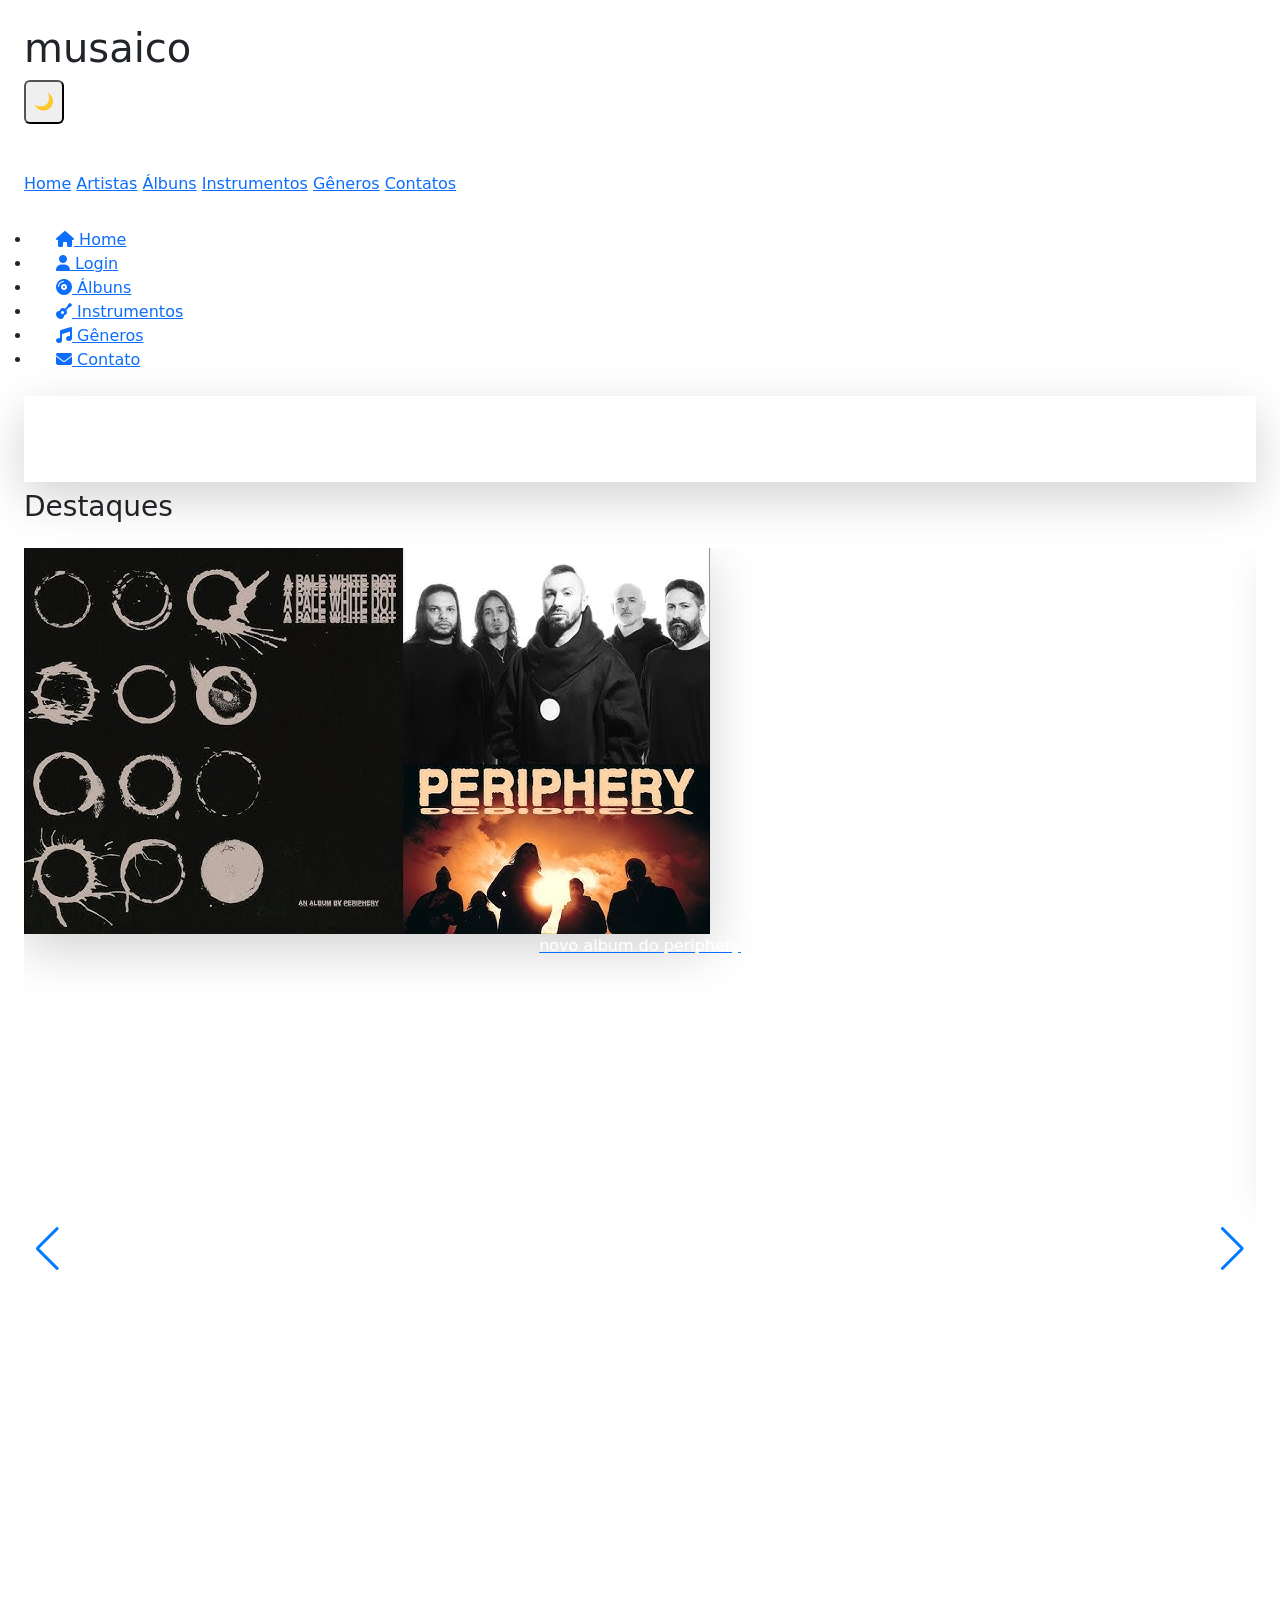
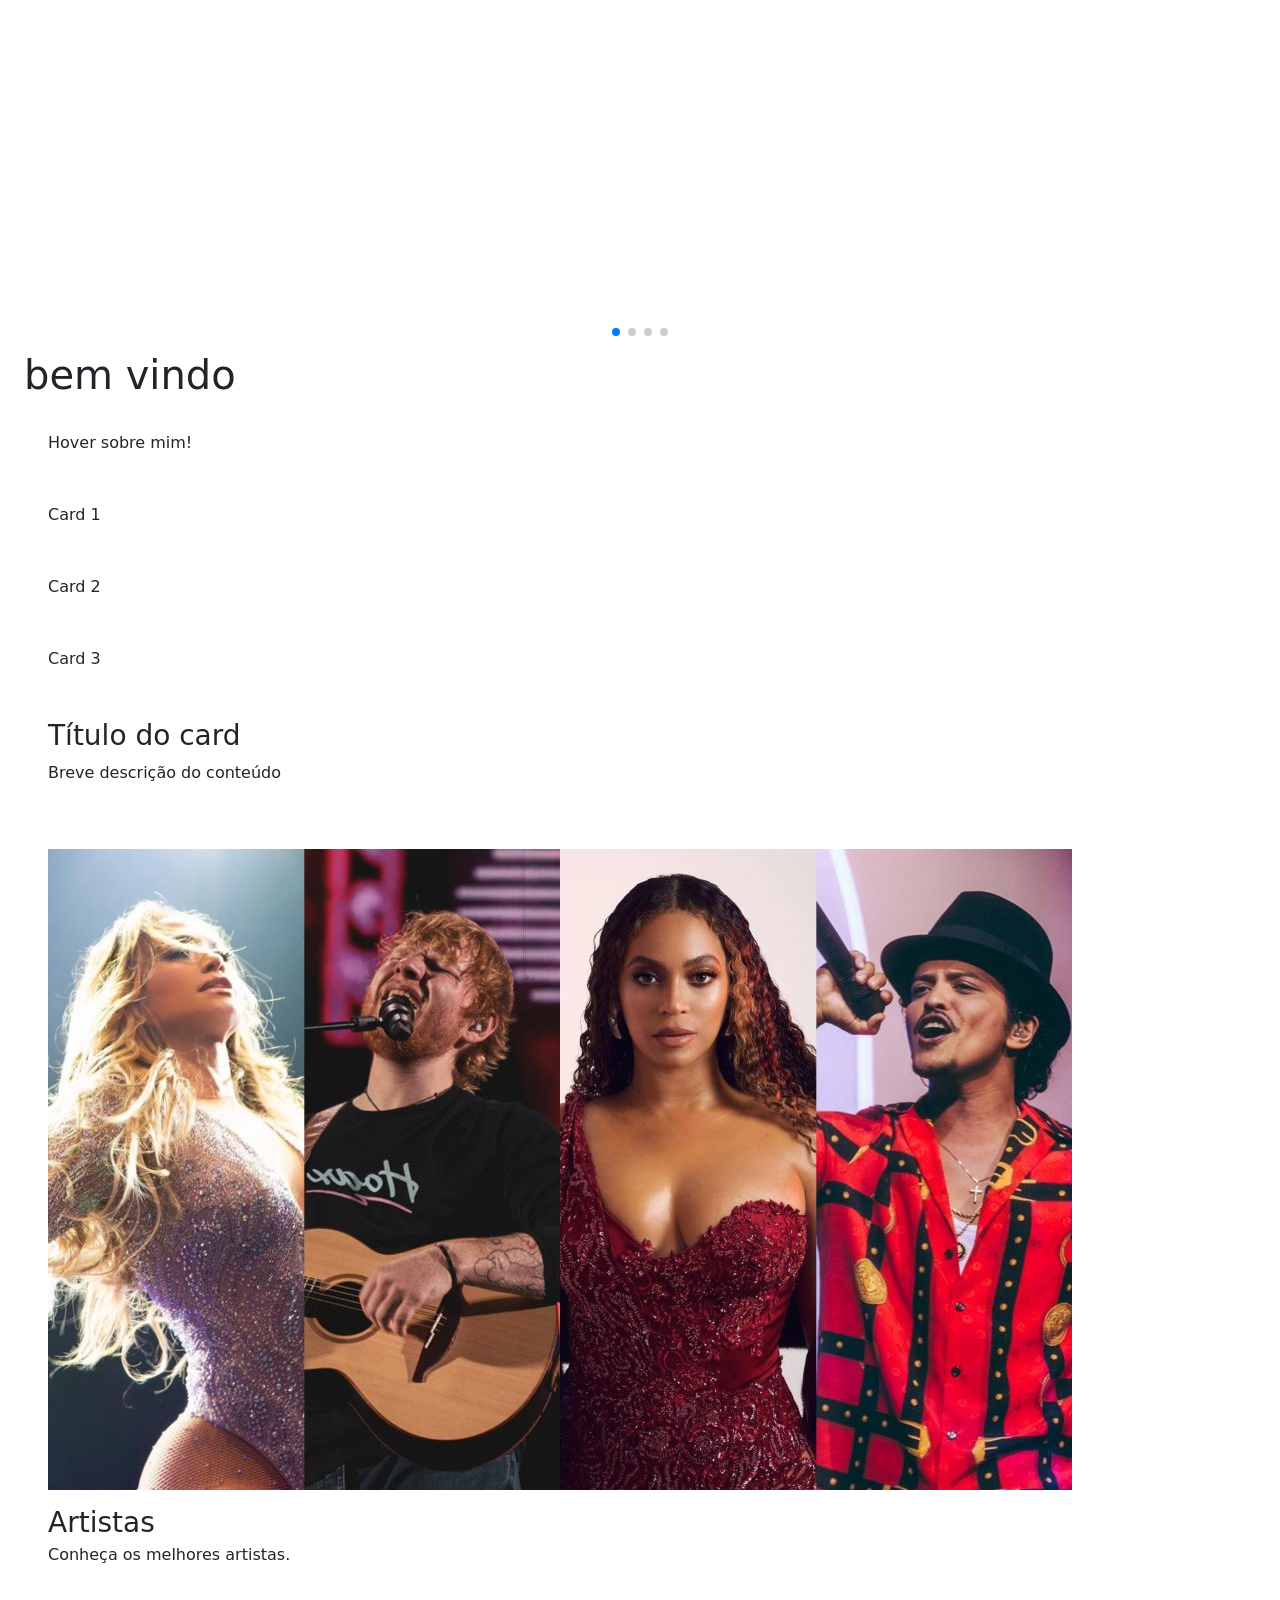
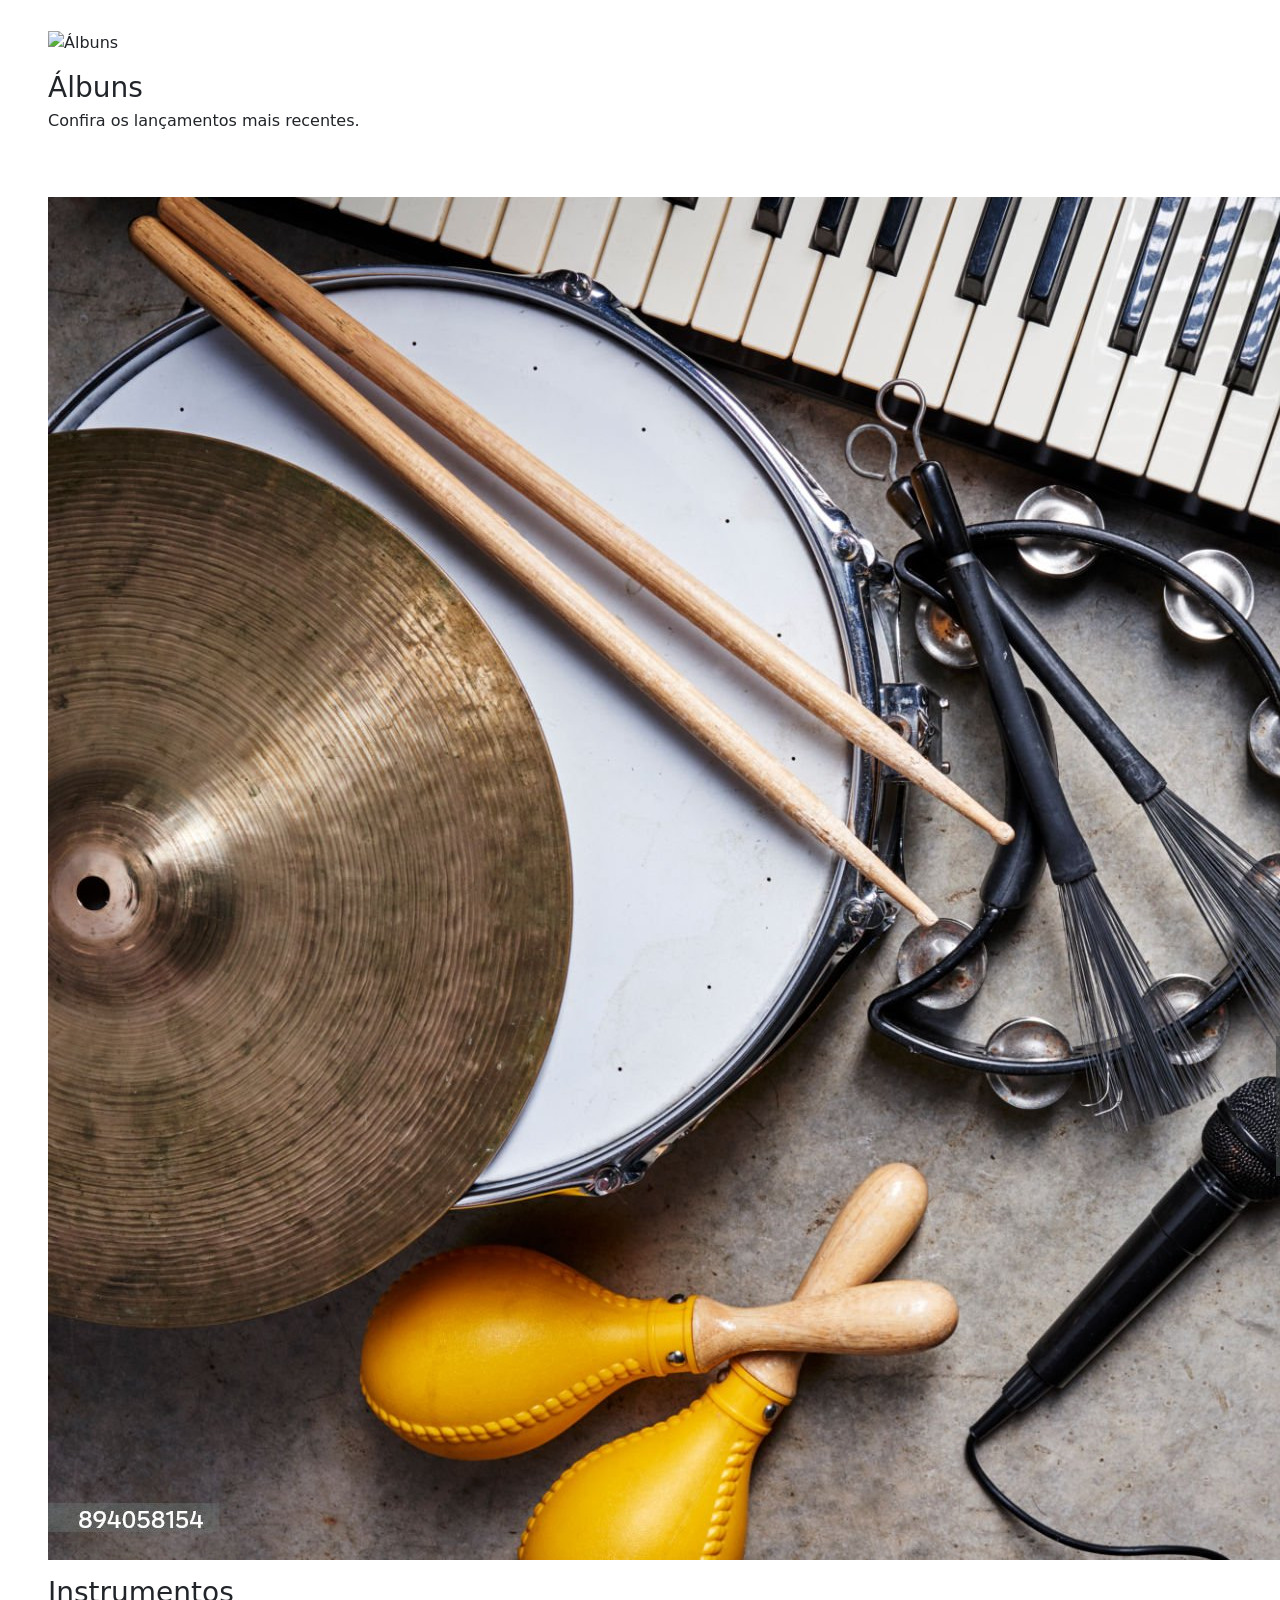
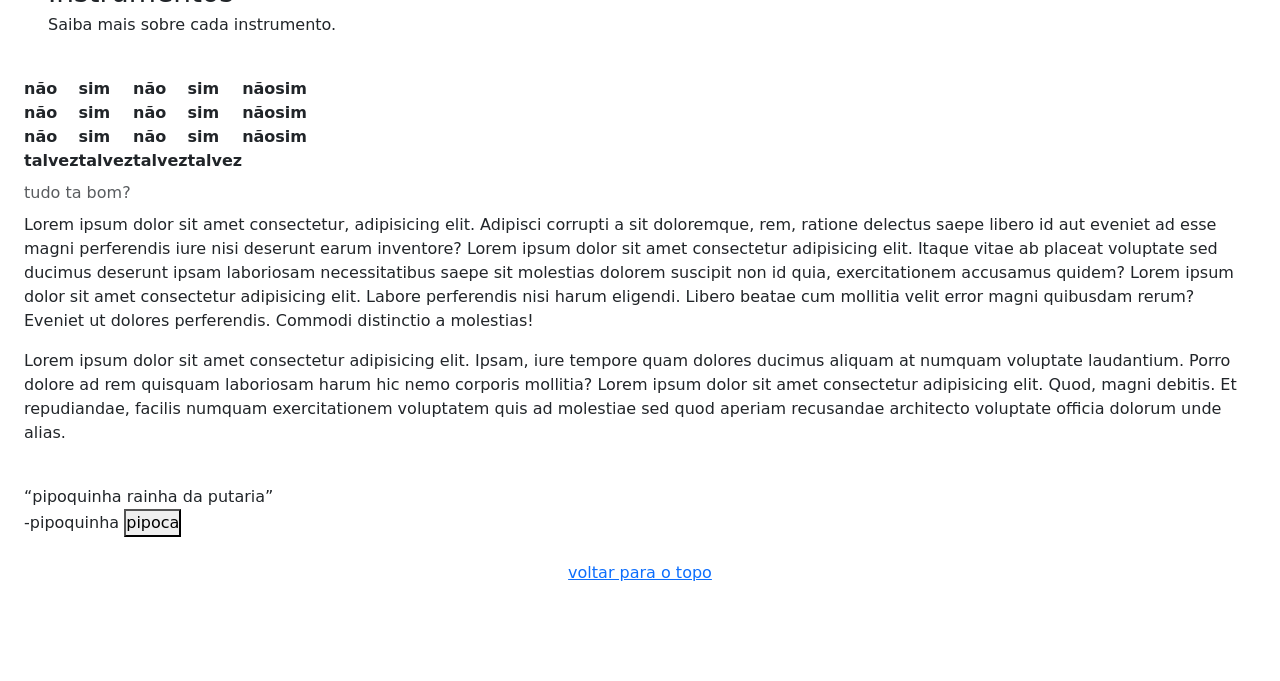
==== aop2-web/index.html @ 47953e8b "AOP2 web site blog de musica para a AOP de desenvolvimento web" ====
<!DOCTYPE html>
<html lang="pt-br">

<head>

    <meta charset="UTF-8">
    <meta name="viewport" content="width=device-width, initial-scale=1.0">
    <meta name="author" content="Dio">
    <meta name="destription" content="blog pessoal">

    <!--bootstrap-->
    <link href="https://cdn.jsdelivr.net/npm/bootstrap@5.3.8/dist/css/bootstrap.min.css" rel="stylesheet"
        integrity="sha384-sRIl4kxILFvY47J16cr9ZwB07vP4J8+LH7qKQnuqkuIAvNWLzeN8tE5YBujZqJLB" crossorigin="anonymous">

    <!-- Tailwind CSS -->
    <script src="https://cdn.tailwindcss.com"></script>
    <!-- Swiper.js CSS -->
    <link rel="stylesheet" href="https://cdn.jsdelivr.net/npm/swiper@9/swiper-bundle.min.css" />
    <!--icones-->
    <link rel="stylesheet" href="https://cdnjs.cloudflare.com/ajax/libs/font-awesome/6.5.1/css/all.min.css">
    <!-- fonte-->
    <link rel="preconnect" href="https://fonts.googleapis.com">
    <link rel="preconnect" href="https://fonts.gstatic.com" crossorigin>
    <link href="https://fonts.googleapis.com/css2?family=Poppins:wght@300;400;600;700&display=swap" rel="stylesheet">

    <!-- css-->
    <link rel="stylesheet" href="css/style.css">

    <title>dio</title>

</head>


<body
    class="bg-youtubeLightBg dark:bg-youtubeBg text-youtubeLightText dark:text-youtubeText transition-colors duration-300">


    <!-- Header -->
    <header
        class="fixed w-full bg-white/50 dark:bg-gray-900/70 backdrop-blur-md shadow-md z-50 p-4 flex justify-between items-center">
        <h1 class="text-xl font-bold">musaico</h1>
        <button id="darkModeBtn" class="p-2 rounded">🌙</button>
    </header>


    <!-- Sidebar -->



    <aside
        class="fixed top-16 left-0 w-60 bg-youtubeLightSidebar dark:bg-youtubeSidebar w-60 h-full p-4 hidden md:block ">
        <nav class="flex flex-col space-y-3">
            <a href="index.html" class="hover:text-youtubeRed dark:hover:text-youtubeRed">Home</a>
            <a href="paginas/artistas.html" class="hover:text-youtubeRed dark:hover:text-youtubeRed">Artistas</a>
            <a href="paginas/albuns.html" class="hover:text-youtubeRed dark:hover:text-youtubeRed">Álbuns</a>
            <a href="paginas/instrumentos.html"
                class="hover:text-youtubeRed dark:hover:text-youtubeRed">Instrumentos</a>
            <a href="paginas/generos.html" class="hover:text-youtubeRed dark:hover:text-youtubeRed">Gêneros</a>
            <a href="paginas/contatos.html" class="hover:text-youtubeRed dark:hover:text-youtubeRed">Contatos</a>
        </nav>
    </aside>
    </aside>

    <!--fim da sidebar-->




    <!-- conteudo principal -->

    <main class="md:ml-64 pt-36 px-4">
        <!--navegar-->

        <nav class="fade-in fixed top-20 left-0 md:left-60 w-full md:w-[calc(100%-15rem)] bg-youtubeLightSidebar dark:bg-youtubeSidebar shadow-md z-40">

            <ul class="flex flex-wrap md:flex-nowrap justify-around md:justify-start md:space-x-2 p-2">

                <li>
                    <a href="index.html"
                        class="flex items-center gap-2 px-4 py-2 rounded-lg hover:bg-youtubeHover hover:text-youtubeRed transition-all duration-300">
                        <i class="fas fa-house"></i>
                        <span>Home</span>
                    </a>
                </li>

                <li>
                    <a href="login/login.html"
                        class="flex items-center gap-2 px-4 py-2 rounded-lg hover:bg-youtubeHover hover:text-youtubeRed transition-all duration-300">
                        <i class="fas fa-user"></i>
                        <span>Login</span>
                    </a>
                </li>



                <li>
                    <a href="paginas/albuns.html"
                        class="flex items-center gap-2 px-4 py-2 rounded-lg hover:bg-youtubeHover hover:text-youtubeRed transition-all duration-300">
                        <i class="fas fa-compact-disc"></i>
                        <span>Álbuns</span>
                    </a>
                </li>

                <li>
                    <a href="paginas/instrumentos.html"
                        class="flex items-center gap-2 px-4 py-2 rounded-lg hover:bg-youtubeHover hover:text-youtubeRed transition-all duration-300">
                        <i class="fas fa-guitar"></i>
                        <span>Instrumentos</span>
                    </a>
                </li>

                <li>
                    <a href="paginas/generos.html"
                        class="flex items-center gap-2 px-4 py-2 rounded-lg hover:bg-youtubeHover hover:text-youtubeRed transition-all duration-300">
                        <i class="fas fa-music"></i>
                        <span>Gêneros</span>
                    </a>
                </li>

                <li>
                    <a href="paginas/contatos.html"
                        class="flex items-center gap-2 px-4 py-2 rounded-lg hover:bg-youtubeHover hover:text-youtubeRed transition-all duration-300">
                        <i class="fas fa-envelope"></i>
                        <span>Contato</span>
                    </a>
                </li>

            </ul>

        </nav>
        <!--fim do navegar-->

        <!-- seção -->
        <section id="topo"
            class="fade-in h-96 flex items-center justify-center bg-[url('../img/destaque1.jpg')] bg-cover bg-center rounded-lg shadow-lg">
            <h2 class="text-4xl font-bold text-white bg-black/50 p-4 rounded">Explore o mundo da música</h2>
        </section>
        <!--fim seção -->

        <!-- Swiper Destaques -->
        <section class="fade-inmy-10">
            <h3 class="text-2xl font-bold mb-4">Destaques</h3>
            <div class="swiper mySwiper">
                <div class="swiper-wrapper">

                    <div class="swiper-slide"><a href="paginas/peripheryalbum.html"><img src="img/periphery ablum.jpg"
                                alt="Instrumentos" class="rounded-lg shadow-lg">
                            <p class="font-bold text-white  text-center">novo album do periphery</p>
                        </a></div>
                    <div class="swiper-slide"><a href="paginas/artistas.html"><img src="img/artistas.jpg" alt="Artistas"
                                class="rounded-lg shadow-lg">
                            <p class="font-bold text-white  text-center">artista</p>
                        </a></div>
                    <div class="swiper-slide"><a href="paginas/albuns.html"><img src="img/melhores-todos2.jpg"
                                alt="Álbuns" class="rounded-lg shadow-lg">
                            <p class="font-bold text-white  text-center">albuns</p>
                        </a></div>
                    <div class="swiper-slide"><a href="paginas/instrumentos.hhtml"><img src="img/instrumentos.jpg"
                                alt="Instrumentos" class="rounded-lg shadow-lg">
                            <p class="font-bold text-white  text-center">instrumentos</p>
                        </a></div>
                </div>

                <!-- Navigação do swiper -->
                <div class="swiper-button-next"></div>
                <div class="swiper-button-prev"></div>
                <div class="swiper-pagination"></div>
            </div>
        </section>
        <!-- fim Swiper Destaques -->



        <!--site-->

        <h1>bem vindo</h1>
<div class="hover-card p-4 bg-youtubeLightCard dark:bg-youtubeCard rounded-lg shadow-md">
    Hover sobre mim!
</div>
        <div class="fade-in p-4 bg-youtubeLightCard dark:bg-youtubeCard rounded-lg shadow-md">Card 1</div>
<div class="fade-in p-4 bg-youtubeLightCard dark:bg-youtubeCard rounded-lg shadow-md">Card 2</div>
<div class="fade-in p-4 bg-youtubeLightCard dark:bg-youtubeCard rounded-lg shadow-md">Card 3</div>
<!--cards-->
        <div
            class="bg-youtubeLightCard dark:bg-youtubeCard p-4 rounded-xl shadow-md hover:bg-youtubeHover dark:hover:bg-[#3f3f3f] transition-colors duration-300">
            <h3 class="text-youtubeLightText dark:text-youtubeText font-bold mb-2">Título do card</h3>
            <p class="text-youtubeLightTextSecondary dark:text-youtubeTextSecondary text-sm">
                Breve descrição do conteúdo
            </p>
        </div>

        <div class="grid grid-cols-1 sm:grid-cols-2 md:grid-cols-3 gap-6 mt-10">
            <div
                class="bg-youtubeLightCard dark:bg-youtubeCard p-4 rounded-xl shadow-md hover:bg-youtubeHover dark:hover:bg-[#3f3f3f] transition-colors duration-300">
                <img src="img/artistas.jpg" alt="Artistas" class="rounded-lg mb-3 w-full h-48 object-cover">
                <h3 class="text-youtubeLightText dark:text-youtubeText font-bold mb-1">Artistas</h3>
                <p class="text-youtubeLightTextSecondary dark:text-youtubeTextSecondary text-sm">Conheça os melhores
                    artistas.</p>
            </div>

            <div
                class="bg-youtubeLightCard dark:bg-youtubeCard p-4 rounded-xl shadow-md hover:bg-youtubeHover dark:hover:bg-[#3f3f3f] transition-colors duration-300">
                <img src="img/albuns.jpg" alt="Álbuns" class="rounded-lg mb-3 w-full h-48 object-cover">
                <h3 class="text-youtubeLightText dark:text-youtubeText font-bold mb-1">Álbuns</h3>
                <p class="text-youtubeLightTextSecondary dark:text-youtubeTextSecondary text-sm">Confira os lançamentos
                    mais recentes.</p>
            </div>

            <div
                class="bg-youtubeLightCard dark:bg-youtubeCard p-4 rounded-xl shadow-md hover:bg-youtubeHover dark:hover:bg-[#3f3f3f] transition-colors duration-300">
                <img src="img/instrumentos.jpg" alt="Instrumentos" class="rounded-lg mb-3 w-full h-48 object-cover">
                <h3 class="text-youtubeLightText dark:text-youtubeText font-bold mb-1">Instrumentos</h3>
                <p class="text-youtubeLightTextSecondary dark:text-youtubeTextSecondary text-sm">Saiba mais sobre cada
                    instrumento.</p>
            </div>
        </div>
        <!--tabela-->
        <table>
            <caption>tudo ta bom?</caption>
            <tr>
                <th>não</th>
                <th>sim</th>
                <th>não</th>
                <th>sim</th>
                <th>não</th>
                <th>sim</th>
            </tr>
            <tr>
                <th>não</th>
                <th>sim</th>
                <th>não</th>
                <th>sim</th>
                <th>não</th>
                <th>sim</th>

            </tr>
            <tr>
                <th>não</th>
                <th>sim</th>
                <th>não</th>
                <th>sim</th>
                <th>não</th>
                <th>sim</th>

            </tr>
            <tr>
                <th>talvez</th>
                <th>talvez</th>
                <th>talvez</th>
                <th>talvez</th>
            </tr>
        </table class="bg-gray-200 dark:bg-gray-800">

        <p>
            Lorem ipsum dolor sit amet consectetur, adipisicing elit. Adipisci corrupti a sit doloremque, rem, ratione
            delectus saepe libero id aut eveniet ad esse magni perferendis iure nisi deserunt earum inventore?
            Lorem ipsum dolor sit amet consectetur adipisicing elit. Itaque vitae ab placeat voluptate sed ducimus
            deserunt ipsam laboriosam necessitatibus saepe sit molestias dolorem suscipit non id quia, exercitationem
            accusamus quidem?
            Lorem ipsum dolor sit amet consectetur adipisicing elit. Labore perferendis nisi harum eligendi. Libero
            beatae cum mollitia velit error magni quibusdam rerum? Eveniet ut dolores perferendis. Commodi distinctio a
            molestias!
        </p>
        <p>Lorem ipsum dolor sit amet consectetur adipisicing elit. Ipsam, iure tempore quam dolores ducimus aliquam at
            numquam voluptate laudantium. Porro dolore ad rem quisquam laboriosam harum hic nemo corporis mollitia?
            Lorem ipsum dolor sit amet consectetur adipisicing elit. Quod, magni debitis. Et repudiandae, facilis
            numquam exercitationem voluptatem quis ad molestiae sed quod aperiam recusandae architecto voluptate officia
            dolorum unde alias.
        </p>
        <!--fum da  tabela-->
        <br>
        <q class="red">pipoquinha rainha da putaria</q>
        <!--ex citação-->
        <br>
        <a>-pipoquinha</a>
        <button>
            pipoca
        </button>
    </main>

    <!--fim do site-->

    <!--rodapé/footer-->

    <footer class="font-bold text-white bg-black/50 p-4 rounded text-center">
        <a href="#topo">voltar para o topo</a>
    </footer>

    <footer class="font-bold text-white bg-black/50 p-4 rounded p-6 mt-10 text-center">
        © 2026 Musaico | GitHub | Contato
    </footer>

    <!--fim do rodapé/footer-->

    <!-- Scripts javascript -->

    <script>
        tailwind.config = {
            darkMode: 'class', // ativa dark mode via classe
            theme: {
                extend: {
                    colors: {
                        youtubeBg: '#0f0f0f',
                        youtubeSidebar: '#181818',
                        youtubeCard: '#272727',
                        youtubeText: '#ffffff',
                        youtubeTextSecondary: '#aaaaaa',
                        youtubeRed: '#ff0033',
                        youtubeHover: '#3f3f3f',
                        youtubeLightBg: '#f9f9f9',
                        youtubeLightSidebar: '#ffffff',
                        youtubeLightCard: '#e5e5e5',
                        youtubeLightText: '#111111',
                        youtubeLightTextSecondary: '#555555',
                    }
                }
            }
        };
    </script>

    <script src="https://cdn.tailwindcss.com"></script>

    <script>
        tailwind.config = {
            darkMode: 'class'
        };
    </script>
    <script src="https://cdn.tailwindcss.com"></script>

    <script src="https://cdn.jsdelivr.net/npm/swiper@9/swiper-bundle.min.js"></script>
    <script src="https://cdnjs.cloudflare.com/ajax/libs/gsap/3.13.0/gsap.min.js"></script>
    <script src="js/darkmode.js"></script>
    <script>
        const swiper = new Swiper('.mySwiper', {
            slidesPerView: 1,
            spaceBetween: 20,
            loop: true,
            pagination: {
                el: '.swiper-pagination',
                clickable: true
            },
            navigation: {
                nextEl: '.swiper-button-next',
                prevEl: '.swiper-button-prev'
            },
        });

        gsap.from(".swiper-slide", {
            opacity: 0,
            y: 50,
            duration: 1,
            stagger: 0.3
        });
    </script>
    <script src="https://cdn.tailwindcss.com"></script>
    <!-- fim dos Scripts javascript -->

</body>

</html>
---- aop2-web/css/style.css ----
/*dioweb*/

/*bootstrap*/


/*css*/

* {
  margin: 0;
  padding: 0;

  box-sizing: border-box;
}


header {
  backdrop-filter: blur(40px);
  background: rgba(255, 255, 255, .05);
}
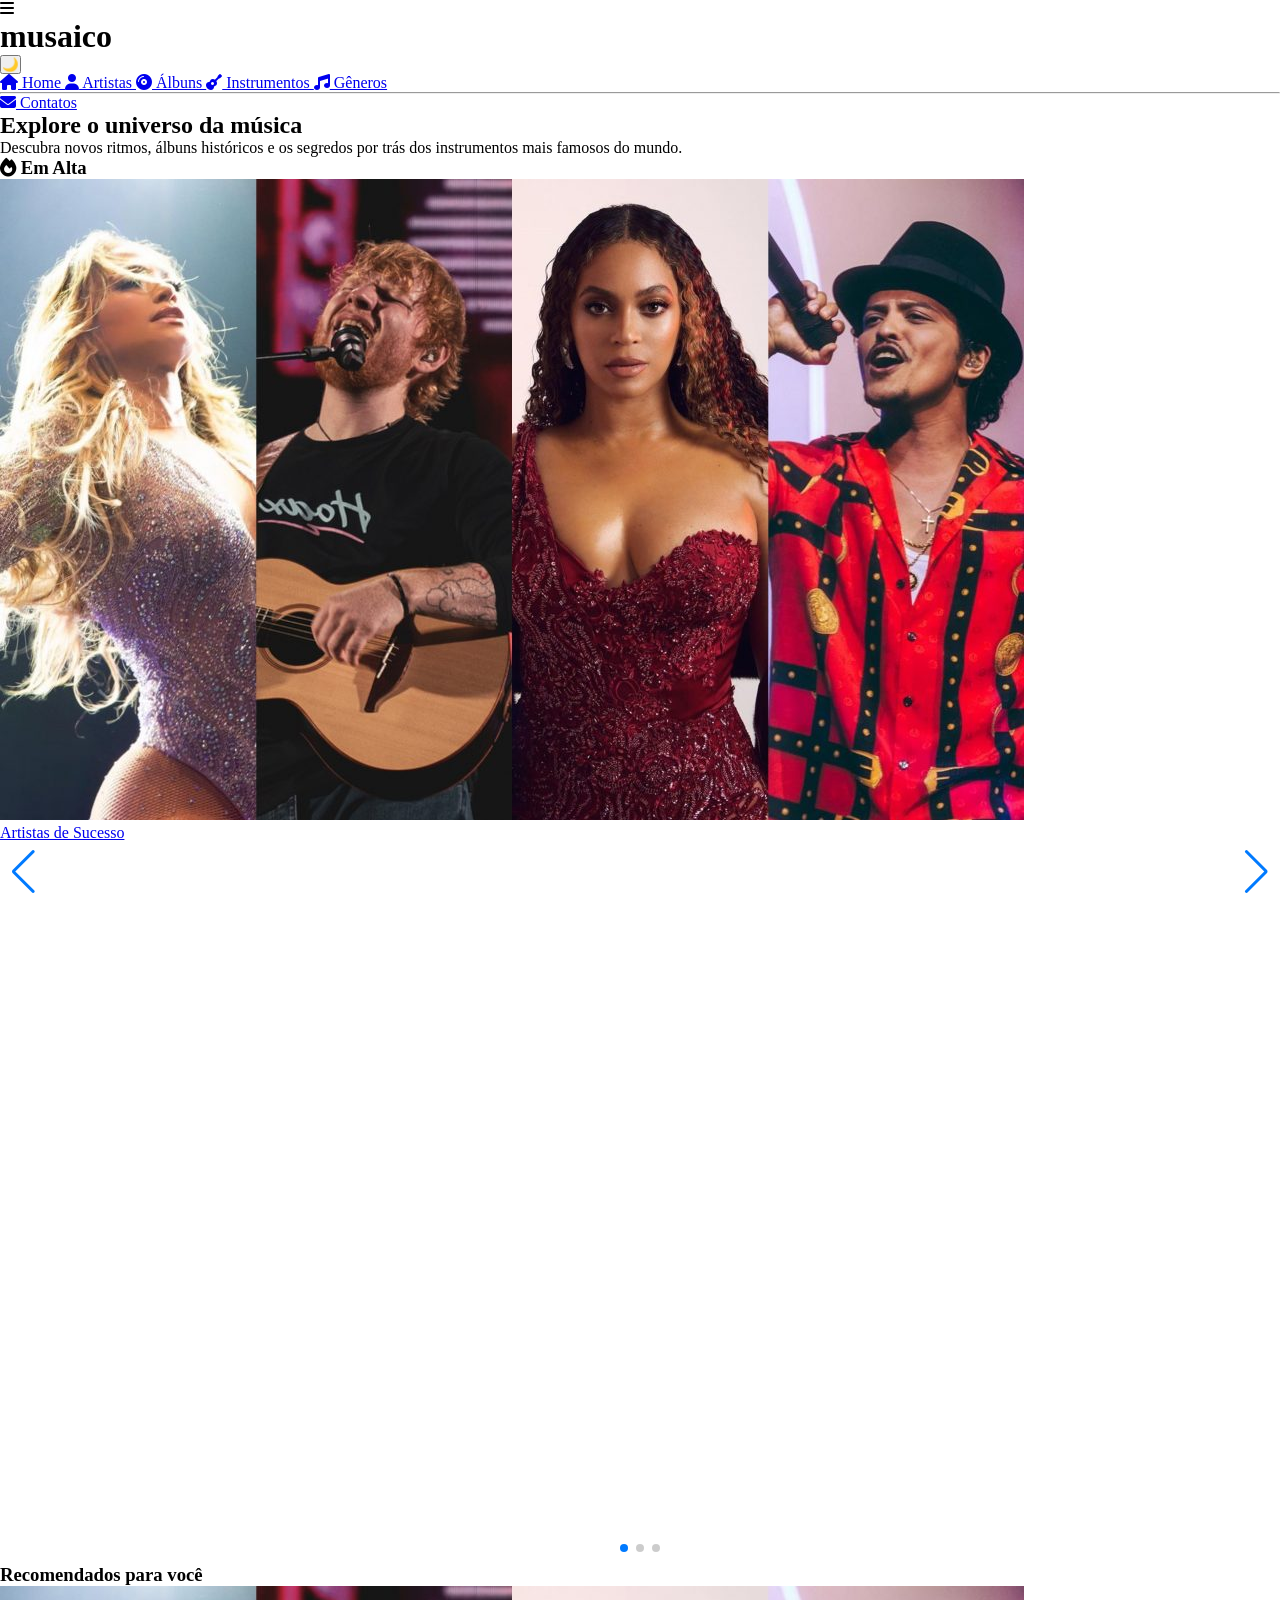
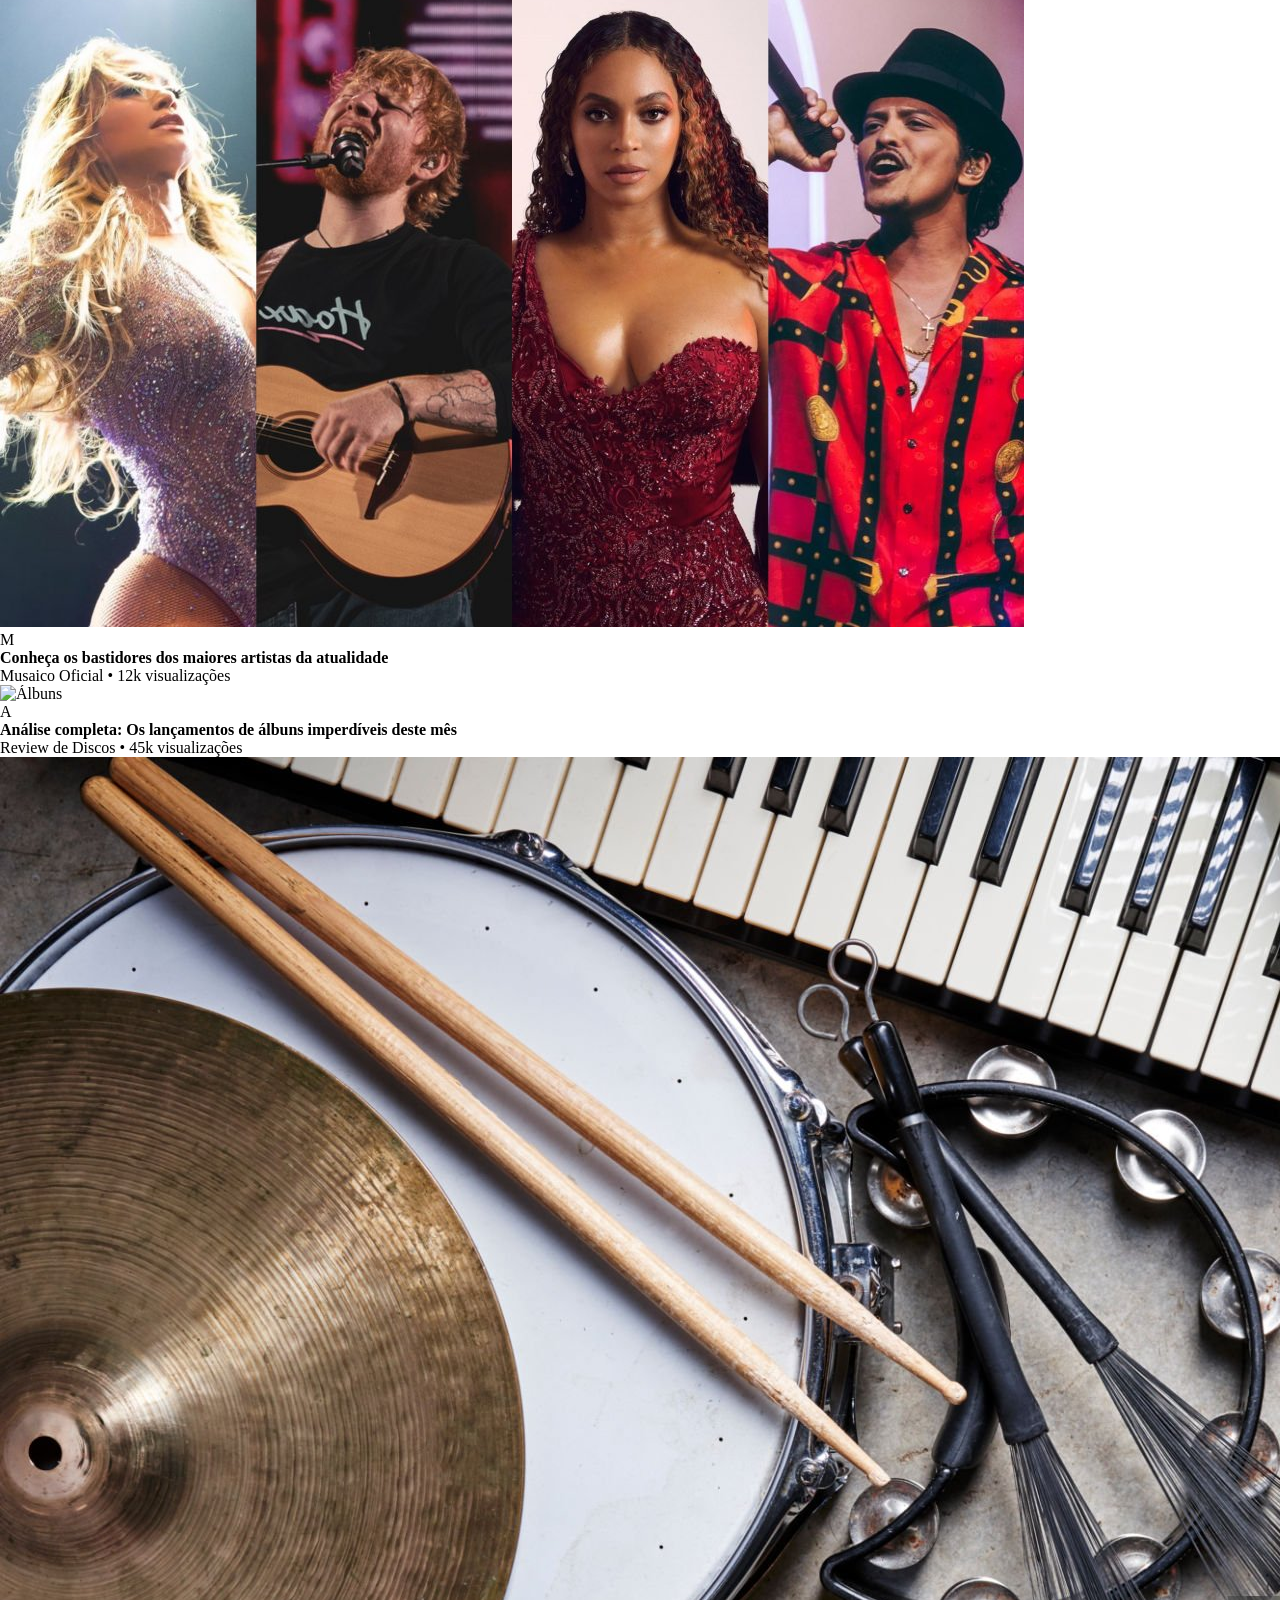
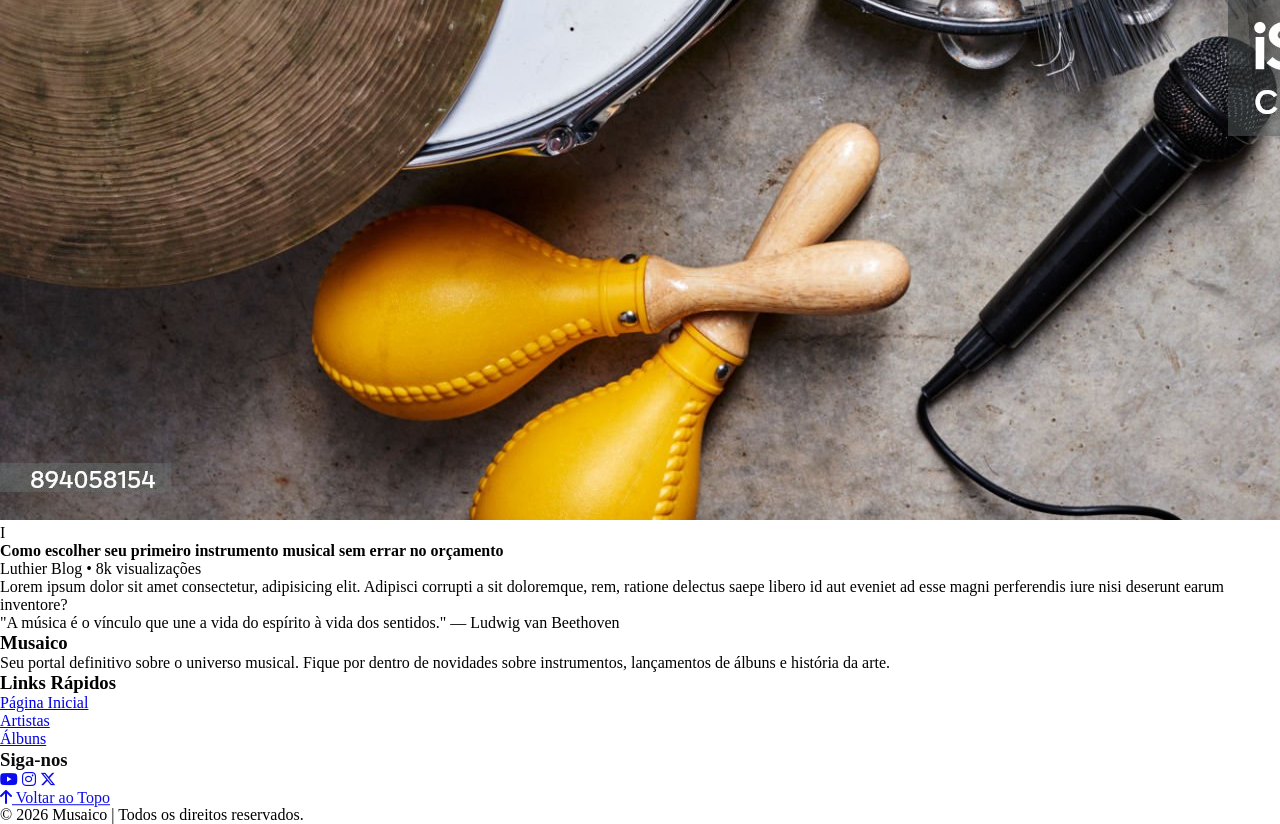
==== commit 9517800d: "refiz o leyaut melhorei o leyaut" ====
--- a/aop2-web/index.html
+++ b/aop2-web/index.html
@@ -2,339 +2,351 @@
 <html lang="pt-br">
 
 <head>
-
     <meta charset="UTF-8">
     <meta name="viewport" content="width=device-width, initial-scale=1.0">
     <meta name="author" content="Dio">
-    <meta name="destription" content="blog pessoal">
-
-    <!--bootstrap-->
-    <link href="https://cdn.jsdelivr.net/npm/bootstrap@5.3.8/dist/css/bootstrap.min.css" rel="stylesheet"
-        integrity="sha384-sRIl4kxILFvY47J16cr9ZwB07vP4J8+LH7qKQnuqkuIAvNWLzeN8tE5YBujZqJLB" crossorigin="anonymous">
+    <meta name="description" content="Musaico - Seu blog pessoal de música">
 
     <!-- Tailwind CSS -->
     <script src="https://cdn.tailwindcss.com"></script>
+
     <!-- Swiper.js CSS -->
     <link rel="stylesheet" href="https://cdn.jsdelivr.net/npm/swiper@9/swiper-bundle.min.css" />
-    <!--icones-->
+
+    <!-- Font Awesome Icones -->
     <link rel="stylesheet" href="https://cdnjs.cloudflare.com/ajax/libs/font-awesome/6.5.1/css/all.min.css">
-    <!-- fonte-->
+
+    <!-- Google Fonts -->
     <link rel="preconnect" href="https://fonts.googleapis.com">
     <link rel="preconnect" href="https://fonts.gstatic.com" crossorigin>
-    <link href="https://fonts.googleapis.com/css2?family=Poppins:wght@300;400;600;700&display=swap" rel="stylesheet">
-
-    <!-- css-->
+    <link href="https://fonts.googleapis.com/css2?family=Poppins:wght=300;400;600;700&display=swap" rel="stylesheet">
+
+   <!-- css-->
     <link rel="stylesheet" href="css/style.css">
 
-    <title>dio</title>
-
+    <title>Musaico</title>
 </head>
 
-
 <body
-    class="bg-youtubeLightBg dark:bg-youtubeBg text-youtubeLightText dark:text-youtubeText transition-colors duration-300">
-
-
-    <!-- Header -->
+    class="bg-youtubeLightBg dark:bg-youtubeBg text-youtubeLightText dark:text-youtubeText font-['Poppins'] transition-colors duration-300 min-h-screen flex flex-col">
+
+    <!-- Header (Estilo YouTube Premium) -->
     <header
-        class="fixed w-full bg-white/50 dark:bg-gray-900/70 backdrop-blur-md shadow-md z-50 p-4 flex justify-between items-center">
-        <h1 class="text-xl font-bold">musaico</h1>
-        <button id="darkModeBtn" class="p-2 rounded">🌙</button>
+        class="fixed top-0 left-0 w-full bg-white/80 dark:bg-gray-900/80 backdrop-blur-md border-b border-gray-200 dark:border-gray-800 shadow-sm z-50 px-6 py-3 flex justify-between items-center">
+        <div class="flex items-center gap-3">
+            <!-- Botão de Menu com o ID correto e visível em todas as telas -->
+            <i id="menuBtn" class="fas fa-bars text-xl cursor-pointer hover:opacity-70"></i>
+            <h1 class="text-2xl font-black tracking-tighter text-youtubeRed flex items-center gap-2">
+                <i class="fas fa-mosaic"></i>musaico
+            </h1>
+        </div>
+        <div class="flex items-center gap-4">
+            <button id="darkModeBtn"
+                class="p-2.5 rounded-full hover:bg-gray-200 dark:hover:bg-gray-800 transition-colors text-lg"
+                title="Alternar tema">
+                🌙
+            </button>
+        </div>
     </header>
 
-
-    <!-- Sidebar -->
-
-
-
-    <aside
-        class="fixed top-16 left-0 w-60 bg-youtubeLightSidebar dark:bg-youtubeSidebar w-60 h-full p-4 hidden md:block ">
-        <nav class="flex flex-col space-y-3">
-            <a href="index.html" class="hover:text-youtubeRed dark:hover:text-youtubeRed">Home</a>
-            <a href="paginas/artistas.html" class="hover:text-youtubeRed dark:hover:text-youtubeRed">Artistas</a>
-            <a href="paginas/albuns.html" class="hover:text-youtubeRed dark:hover:text-youtubeRed">Álbuns</a>
+    <!-- Sidebar Lateral Fixa (Estilo Clássico do YouTube) com ID para o JS -->
+    <aside id="sidebar"
+        class="fixed top-[60px] left-0 w-64 h-[calc(60vh-60px)] bg-white dark:bg-youtubeSidebar border-r border-gray-200 dark:border-gray-800 p-4 hidden md:block overflow-y-auto transition-all duration-300 z-40">
+        <nav class="flex flex-col space-y-1">
+            <a href="index.html"
+                class="flex items-center gap-4 px-4 py-3 rounded-xl bg-gray-100 dark:bg-youtubeHover text-youtubeRed font-semibold">
+                <i class="fas fa-house text-lg"></i> Home
+            </a>
+            <a href="paginas/artistas.html"
+                class="flex items-center gap-4 px-4 py-3 rounded-xl hover:bg-gray-100 dark:hover:bg-youtubeHover transition-colors">
+                <i class="fas fa-user text-lg"></i> Artistas
+            </a>
+            <a href="paginas/albuns.html"
+                class="flex items-center gap-4 px-4 py-3 rounded-xl hover:bg-gray-100 dark:hover:bg-youtubeHover transition-colors">
+                <i class="fas fa-compact-disc text-lg"></i> Álbuns
+            </a>
             <a href="paginas/instrumentos.html"
-                class="hover:text-youtubeRed dark:hover:text-youtubeRed">Instrumentos</a>
-            <a href="paginas/generos.html" class="hover:text-youtubeRed dark:hover:text-youtubeRed">Gêneros</a>
-            <a href="paginas/contatos.html" class="hover:text-youtubeRed dark:hover:text-youtubeRed">Contatos</a>
+                class="flex items-center gap-4 px-4 py-3 rounded-xl hover:bg-gray-100 dark:hover:bg-youtubeHover transition-colors">
+                <i class="fas fa-guitar text-lg"></i> Instrumentos
+            </a>
+            <a href="paginas/generos.html"
+                class="flex items-center gap-4 px-4 py-3 rounded-xl hover:bg-gray-100 dark:hover:bg-youtubeHover transition-colors">
+                <i class="fas fa-music text-lg"></i> Gêneros
+            </a>
+            <hr class="my-4 border-gray-200 dark:border-gray-800">
+            <a href="paginas/contatos.html"
+                class="flex items-center gap-4 px-4 py-3 rounded-xl hover:bg-gray-100 dark:hover:bg-youtubeHover transition-colors">
+                <i class="fas fa-envelope text-lg"></i> Contatos
+            </a>
         </nav>
     </aside>
-    </aside>
-
-    <!--fim da sidebar-->
-
-
-
-
-    <!-- conteudo principal -->
-
-    <main class="md:ml-64 pt-36 px-4">
-        <!--navegar-->
-
-        <nav class="fade-in fixed top-20 left-0 md:left-60 w-full md:w-[calc(100%-15rem)] bg-youtubeLightSidebar dark:bg-youtubeSidebar shadow-md z-40">
-
-            <ul class="flex flex-wrap md:flex-nowrap justify-around md:justify-start md:space-x-2 p-2">
-
-                <li>
-                    <a href="index.html"
-                        class="flex items-center gap-2 px-4 py-2 rounded-lg hover:bg-youtubeHover hover:text-youtubeRed transition-all duration-300">
-                        <i class="fas fa-house"></i>
-                        <span>Home</span>
+
+    <!-- Conteúdo Principal com ID e Margem responsiva inicial alinhada à Sidebar -->
+    <main id="mainContent"
+        class="flex-1 md:ml-64 pt-[100px] px-6 pb-12 max-w-7xl mx-auto w-full transition-all duration-300">
+
+        <!-- Banner de Destaque -->
+        <section id="topo"
+            class="relative my-6 h-60 md:h-80 flex items-center justify-start bg-[url('img/destaque1.jpg')] bg-cover bg-center rounded-2xl overflow-hidden shadow-lg border border-gray-200 dark:border-gray-800">
+            <div class="absolute inset-0 bg-gradient-to-r from-black/80 via-black/40 to-transparent"></div>
+            <div class="relative z-10 p-8 md:p-12 max-w-xl">
+                <h2 class="text-3xl md:text-5xl font-black text-white leading-tight mb-2">Explore o universo da música
+                </h2>
+                <p class="text-gray-200 hidden sm:block text-sm md:text-base">Descubra novos ritmos, álbuns históricos e
+                    os segredos por trás dos instrumentos mais famosos do mundo.</p>
+            </div>
+        </section>
+
+        <!-- Seção Swiper Carousel (Estilo Feed do Twitter/Cards Grandes) -->
+        <section class="my-10">
+            <h3 class="text-2xl font-bold mb-6 flex items-center gap-2">
+                <i class="fas fa-fire text-youtubeRed"></i> Em Alta
+            </h3>
+            <div class="swiper mySwiper overflow-hidden rounded-2xl">
+                <div class="swiper-wrapper">
+                    <div class="swiper-slide relative aspect-video bg-gray-800">
+                        <a href="paginas/artistas.html">
+                            <img src="img/artistas.jpg" alt="Artistas"
+                                class="w-full h-full object-cover opacity-80 hover:scale-105 transition duration-500">
+                            <div
+                                class="absolute bottom-0 inset-x-0 p-4 bg-gradient-to-t from-black/90 to-transparent text-center">
+                                <span class="font-bold text-white text-lg tracking-wide uppercase">Artistas de
+                                    Sucesso</span>
+                            </div>
+                        </a>
+                    </div>
+                    <div class="swiper-slide relative aspect-video bg-gray-800">
+                        <a href="paginas/albuns.html">
+                            <img src="img/melhores-todos2.jpg" alt="Álbuns"
+                                class="w-full h-full object-cover opacity-80 hover:scale-105 transition duration-500">
+                            <div
+                                class="absolute bottom-0 inset-x-0 p-4 bg-gradient-to-t from-black/90 to-transparent text-center">
+                                <span class="font-bold text-white text-lg tracking-wide uppercase">Álbuns
+                                    Lendários</span>
+                            </div>
+                        </a>
+                    </div>
+                    <div class="swiper-slide relative aspect-video bg-gray-800">
+                        <!-- Corrigido o erro de digitação do .html aqui -->
+                        <a href="paginas/instrumentos.html">
+                            <img src="img/instrumentos.jpg" alt="Instrumentos"
+                                class="w-full h-full object-cover opacity-80 hover:scale-105 transition duration-500">
+                            <div
+                                class="absolute bottom-0 inset-x-0 p-4 bg-gradient-to-t from-black/90 to-transparent text-center">
+                                <span class="font-bold text-white text-lg tracking-wide uppercase">Guia de
+                                    Instrumentos</span>
+                            </div>
+                        </a>
+                    </div>
+                </div>
+                <!-- Controles do Swiper -->
+                <div class="swiper-button-next text-white hover:opacity-70"></div>
+                <div class="swiper-button-prev text-white hover:opacity-70"></div>
+                <div class="swiper-pagination"></div>
+            </div>
+        </section>
+
+        <!-- Grid de Cards Estilo Feed do YouTube -->
+        <section class="my-10">
+            <h3 class="text-2xl font-bold mb-6">Recomendados para você</h3>
+            <div class="grid grid-cols-1 sm:grid-cols-2 lg:grid-cols-3 gap-6">
+                <!-- Card 1 -->
+                <div class="group cursor-pointer">
+                    <div class="overflow-hidden rounded-xl bg-gray-200 dark:bg-youtubeCard aspect-video mb-3 relative">
+                        <img src="img/artistas.jpg" alt="Artistas"
+                            class="w-full h-full object-cover group-hover:scale-102 transition duration-300">
+                    </div>
+                    <div class="flex gap-3 px-1">
+                        <div
+                            class="w-9 h-9 rounded-full bg-youtubeRed flex items-center justify-center text-white font-bold shrink-0">
+                            M</div>
+                        <div>
+                            <h4
+                                class="text-youtubeLightText dark:text-youtubeText font-bold leading-snug line-clamp-2 group-hover:text-youtubeRed transition-colors">
+                                Conheça os bastidores dos maiores artistas da atualidade</h4>
+                            <p class="text-youtubeLightTextSecondary dark:text-youtubeTextSecondary text-sm mt-1">
+                                Musaico Oficial • 12k visualizações</p>
+                        </div>
+                    </div>
+                </div>
+
+                <!-- Card 2 -->
+                <div class="group cursor-pointer">
+                    <div class="overflow-hidden rounded-xl bg-gray-200 dark:bg-youtubeCard aspect-video mb-3 relative">
+                        <img src="img/albuns.jpg" alt="Álbuns"
+                            class="w-full h-full object-cover group-hover:scale-102 transition duration-300">
+                    </div>
+                    <div class="flex gap-3 px-1">
+                        <div
+                            class="w-9 h-9 rounded-full bg-gray-500 flex items-center justify-center text-white font-bold shrink-0">
+                            A</div>
+                        <div>
+                            <h4
+                                class="text-youtubeLightText dark:text-youtubeText font-bold leading-snug line-clamp-2 group-hover:text-youtubeRed transition-colors">
+                                Análise completa: Os lançamentos de álbuns imperdíveis deste mês</h4>
+                            <p class="text-youtubeLightTextSecondary dark:text-youtubeTextSecondary text-sm mt-1">Review
+                                de Discos • 45k visualizações</p>
+                        </div>
+                    </div>
+                </div>
+
+                <!-- Card 3 -->
+                <div class="group cursor-pointer">
+                    <div class="overflow-hidden rounded-xl bg-gray-200 dark:bg-youtubeCard aspect-video mb-3 relative">
+                        <img src="img/instrumentos.jpg" alt="Instrumentos"
+                            class="w-full h-full object-cover group-hover:scale-102 transition duration-300">
+                    </div>
+                    <div class="flex gap-3 px-1">
+                        <div
+                            class="w-9 h-9 rounded-full bg-blue-600 flex items-center justify-center text-white font-bold shrink-0">
+                            I</div>
+                        <div>
+                            <h4
+                                class="text-youtubeLightText dark:text-youtubeText font-bold leading-snug line-clamp-2 group-hover:text-youtubeRed transition-colors">
+                                Como escolher seu primeiro instrumento musical sem errar no orçamento</h4>
+                            <p class="text-youtubeLightTextSecondary dark:text-youtubeTextSecondary text-sm mt-1">
+                                Luthier Blog • 8k visualizações</p>
+                        </div>
+                    </div>
+                </div>
+            </div>
+        </section>
+
+
+        <div class="space-y-4 text-youtubeLightTextSecondary dark:text-youtubeTextSecondary text-sm leading-relaxed">
+            <p>
+                Lorem ipsum dolor sit amet consectetur, adipisicing elit. Adipisci corrupti a sit doloremque, rem,
+                ratione delectus saepe libero id aut eveniet ad esse magni perferendis iure nisi deserunt earum
+                inventore?
+            </p>
+            <div
+                class="border-l-4 border-youtubeRed bg-gray-100 dark:bg-youtubeCard p-4 rounded-r-xl italic my-4 text-youtubeLightText dark:text-youtubeText">
+                "A música é o vínculo que une a vida do espírito à vida dos sentidos."
+                <span
+                    class="block text-xs text-youtubeLightTextSecondary dark:text-youtubeTextSecondary mt-1 font-sans not-italic">—
+                    Ludwig van Beethoven</span>
+            </div>
+        </div>
+        </section>
+    </main>
+
+    <!-- Footer Padrão Profissional -->
+    <footer class="bg-white dark:bg-youtubeSidebar border-t border-gray-200 dark:border-gray-800 text-sm mt-auto">
+        <div class="max-w-7xl mx-auto px-6 py-10 grid grid-cols-1 md:grid-cols-3 gap-8">
+            <div>
+                <h3 class="text-xl font-black text-youtubeRed mb-3">Musaico</h3>
+                <p class="text-youtubeLightTextSecondary dark:text-youtubeTextSecondary">
+                    Seu portal definitivo sobre o universo musical. Fique por dentro de novidades sobre instrumentos,
+                    lançamentos de álbuns e história da arte.
+                </p>
+            </div>
+            <div>
+                <h3 class="font-bold mb-3">Links Rápidos</h3>
+                <ul class="space-y-2 text-youtubeLightTextSecondary dark:text-youtubeTextSecondary">
+                    <li><a href="index.html" class="hover:text-youtubeRed transition">Página Inicial</a></li>
+                    <li><a href="paginas/artistas.html" class="hover:text-youtubeRed transition">Artistas</a></li>
+                    <li><a href="paginas/albuns.html" class="hover:text-youtubeRed transition">Álbuns</a></li>
+                </ul>
+            </div>
+            <div class="flex flex-col justify-between">
+                <div>
+                    <h3 class="font-bold mb-3">Siga-nos</h3>
+                    <div class="flex space-x-4 text-xl text-youtubeLightTextSecondary dark:text-youtubeTextSecondary">
+                        <a href="#" class="hover:text-youtubeRed transition"><i class="fab fa-youtube"></i></a>
+                        <a href="#" class="hover:text-youtubeRed transition"><i class="fab fa-instagram"></i></a>
+                        <a href="#" class="hover:text-youtubeRed transition"><i class="fab fa-x-twitter"></i></a>
+                    </div>
+                </div>
+                <div class="mt-4">
+                    <a href="#topo"
+                        class="inline-flex items-center gap-2 bg-youtubeRed hover:bg-red-700 text-white px-4 py-2 rounded-xl text-xs font-bold uppercase tracking-wider transition shadow-sm">
+                        <i class="fas fa-arrow-up"></i> Voltar ao Topo
                     </a>
-                </li>
-
-                <li>
-                    <a href="login/login.html"
-                        class="flex items-center gap-2 px-4 py-2 rounded-lg hover:bg-youtubeHover hover:text-youtubeRed transition-all duration-300">
-                        <i class="fas fa-user"></i>
-                        <span>Login</span>
-                    </a>
-                </li>
-
-
-
-                <li>
-                    <a href="paginas/albuns.html"
-                        class="flex items-center gap-2 px-4 py-2 rounded-lg hover:bg-youtubeHover hover:text-youtubeRed transition-all duration-300">
-                        <i class="fas fa-compact-disc"></i>
-                        <span>Álbuns</span>
-                    </a>
-                </li>
-
-                <li>
-                    <a href="paginas/instrumentos.html"
-                        class="flex items-center gap-2 px-4 py-2 rounded-lg hover:bg-youtubeHover hover:text-youtubeRed transition-all duration-300">
-                        <i class="fas fa-guitar"></i>
-                        <span>Instrumentos</span>
-                    </a>
-                </li>
-
-                <li>
-                    <a href="paginas/generos.html"
-                        class="flex items-center gap-2 px-4 py-2 rounded-lg hover:bg-youtubeHover hover:text-youtubeRed transition-all duration-300">
-                        <i class="fas fa-music"></i>
-                        <span>Gêneros</span>
-                    </a>
-                </li>
-
-                <li>
-                    <a href="paginas/contatos.html"
-                        class="flex items-center gap-2 px-4 py-2 rounded-lg hover:bg-youtubeHover hover:text-youtubeRed transition-all duration-300">
-                        <i class="fas fa-envelope"></i>
-                        <span>Contato</span>
-                    </a>
-                </li>
-
-            </ul>
-
-        </nav>
-        <!--fim do navegar-->
-
-        <!-- seção -->
-        <section id="topo"
-            class="fade-in h-96 flex items-center justify-center bg-[url('../img/destaque1.jpg')] bg-cover bg-center rounded-lg shadow-lg">
-            <h2 class="text-4xl font-bold text-white bg-black/50 p-4 rounded">Explore o mundo da música</h2>
-        </section>
-        <!--fim seção -->
-
-        <!-- Swiper Destaques -->
-        <section class="fade-inmy-10">
-            <h3 class="text-2xl font-bold mb-4">Destaques</h3>
-            <div class="swiper mySwiper">
-                <div class="swiper-wrapper">
-
-                    <div class="swiper-slide"><a href="paginas/peripheryalbum.html"><img src="img/periphery ablum.jpg"
-                                alt="Instrumentos" class="rounded-lg shadow-lg">
-                            <p class="font-bold text-white  text-center">novo album do periphery</p>
-                        </a></div>
-                    <div class="swiper-slide"><a href="paginas/artistas.html"><img src="img/artistas.jpg" alt="Artistas"
-                                class="rounded-lg shadow-lg">
-                            <p class="font-bold text-white  text-center">artista</p>
-                        </a></div>
-                    <div class="swiper-slide"><a href="paginas/albuns.html"><img src="img/melhores-todos2.jpg"
-                                alt="Álbuns" class="rounded-lg shadow-lg">
-                            <p class="font-bold text-white  text-center">albuns</p>
-                        </a></div>
-                    <div class="swiper-slide"><a href="paginas/instrumentos.hhtml"><img src="img/instrumentos.jpg"
-                                alt="Instrumentos" class="rounded-lg shadow-lg">
-                            <p class="font-bold text-white  text-center">instrumentos</p>
-                        </a></div>
-                </div>
-
-                <!-- Navigação do swiper -->
-                <div class="swiper-button-next"></div>
-                <div class="swiper-button-prev"></div>
-                <div class="swiper-pagination"></div>
-            </div>
-        </section>
-        <!-- fim Swiper Destaques -->
-
-
-
-        <!--site-->
-
-        <h1>bem vindo</h1>
-<div class="hover-card p-4 bg-youtubeLightCard dark:bg-youtubeCard rounded-lg shadow-md">
-    Hover sobre mim!
-</div>
-        <div class="fade-in p-4 bg-youtubeLightCard dark:bg-youtubeCard rounded-lg shadow-md">Card 1</div>
-<div class="fade-in p-4 bg-youtubeLightCard dark:bg-youtubeCard rounded-lg shadow-md">Card 2</div>
-<div class="fade-in p-4 bg-youtubeLightCard dark:bg-youtubeCard rounded-lg shadow-md">Card 3</div>
-<!--cards-->
+                </div>
+            </div>
+        </div>
         <div
-            class="bg-youtubeLightCard dark:bg-youtubeCard p-4 rounded-xl shadow-md hover:bg-youtubeHover dark:hover:bg-[#3f3f3f] transition-colors duration-300">
-            <h3 class="text-youtubeLightText dark:text-youtubeText font-bold mb-2">Título do card</h3>
-            <p class="text-youtubeLightTextSecondary dark:text-youtubeTextSecondary text-sm">
-                Breve descrição do conteúdo
-            </p>
-        </div>
-
-        <div class="grid grid-cols-1 sm:grid-cols-2 md:grid-cols-3 gap-6 mt-10">
-            <div
-                class="bg-youtubeLightCard dark:bg-youtubeCard p-4 rounded-xl shadow-md hover:bg-youtubeHover dark:hover:bg-[#3f3f3f] transition-colors duration-300">
-                <img src="img/artistas.jpg" alt="Artistas" class="rounded-lg mb-3 w-full h-48 object-cover">
-                <h3 class="text-youtubeLightText dark:text-youtubeText font-bold mb-1">Artistas</h3>
-                <p class="text-youtubeLightTextSecondary dark:text-youtubeTextSecondary text-sm">Conheça os melhores
-                    artistas.</p>
-            </div>
-
-            <div
-                class="bg-youtubeLightCard dark:bg-youtubeCard p-4 rounded-xl shadow-md hover:bg-youtubeHover dark:hover:bg-[#3f3f3f] transition-colors duration-300">
-                <img src="img/albuns.jpg" alt="Álbuns" class="rounded-lg mb-3 w-full h-48 object-cover">
-                <h3 class="text-youtubeLightText dark:text-youtubeText font-bold mb-1">Álbuns</h3>
-                <p class="text-youtubeLightTextSecondary dark:text-youtubeTextSecondary text-sm">Confira os lançamentos
-                    mais recentes.</p>
-            </div>
-
-            <div
-                class="bg-youtubeLightCard dark:bg-youtubeCard p-4 rounded-xl shadow-md hover:bg-youtubeHover dark:hover:bg-[#3f3f3f] transition-colors duration-300">
-                <img src="img/instrumentos.jpg" alt="Instrumentos" class="rounded-lg mb-3 w-full h-48 object-cover">
-                <h3 class="text-youtubeLightText dark:text-youtubeText font-bold mb-1">Instrumentos</h3>
-                <p class="text-youtubeLightTextSecondary dark:text-youtubeTextSecondary text-sm">Saiba mais sobre cada
-                    instrumento.</p>
-            </div>
-        </div>
-        <!--tabela-->
-        <table>
-            <caption>tudo ta bom?</caption>
-            <tr>
-                <th>não</th>
-                <th>sim</th>
-                <th>não</th>
-                <th>sim</th>
-                <th>não</th>
-                <th>sim</th>
-            </tr>
-            <tr>
-                <th>não</th>
-                <th>sim</th>
-                <th>não</th>
-                <th>sim</th>
-                <th>não</th>
-                <th>sim</th>
-
-            </tr>
-            <tr>
-                <th>não</th>
-                <th>sim</th>
-                <th>não</th>
-                <th>sim</th>
-                <th>não</th>
-                <th>sim</th>
-
-            </tr>
-            <tr>
-                <th>talvez</th>
-                <th>talvez</th>
-                <th>talvez</th>
-                <th>talvez</th>
-            </tr>
-        </table class="bg-gray-200 dark:bg-gray-800">
-
-        <p>
-            Lorem ipsum dolor sit amet consectetur, adipisicing elit. Adipisci corrupti a sit doloremque, rem, ratione
-            delectus saepe libero id aut eveniet ad esse magni perferendis iure nisi deserunt earum inventore?
-            Lorem ipsum dolor sit amet consectetur adipisicing elit. Itaque vitae ab placeat voluptate sed ducimus
-            deserunt ipsam laboriosam necessitatibus saepe sit molestias dolorem suscipit non id quia, exercitationem
-            accusamus quidem?
-            Lorem ipsum dolor sit amet consectetur adipisicing elit. Labore perferendis nisi harum eligendi. Libero
-            beatae cum mollitia velit error magni quibusdam rerum? Eveniet ut dolores perferendis. Commodi distinctio a
-            molestias!
-        </p>
-        <p>Lorem ipsum dolor sit amet consectetur adipisicing elit. Ipsam, iure tempore quam dolores ducimus aliquam at
-            numquam voluptate laudantium. Porro dolore ad rem quisquam laboriosam harum hic nemo corporis mollitia?
-            Lorem ipsum dolor sit amet consectetur adipisicing elit. Quod, magni debitis. Et repudiandae, facilis
-            numquam exercitationem voluptatem quis ad molestiae sed quod aperiam recusandae architecto voluptate officia
-            dolorum unde alias.
-        </p>
-        <!--fum da  tabela-->
-        <br>
-        <q class="red">pipoquinha rainha da putaria</q>
-        <!--ex citação-->
-        <br>
-        <a>-pipoquinha</a>
-        <button>
-            pipoca
-        </button>
-    </main>
-
-    <!--fim do site-->
-
-    <!--rodapé/footer-->
-
-    <footer class="font-bold text-white bg-black/50 p-4 rounded text-center">
-        <a href="#topo">voltar para o topo</a>
+            class="border-t border-gray-200 dark:border-gray-800 py-4 text-center text-xs text-youtubeLightTextSecondary dark:text-youtubeTextSecondary">
+            © 2026 Musaico | Todos os direitos reservados.
+        </div>
     </footer>
 
-    <footer class="font-bold text-white bg-black/50 p-4 rounded p-6 mt-10 text-center">
-        © 2026 Musaico | GitHub | Contato
-    </footer>
-
-    <!--fim do rodapé/footer-->
-
-    <!-- Scripts javascript -->
-
+    <!-- Configuração do JSON de Temas do Tailwind -->
     <script>
         tailwind.config = {
-            darkMode: 'class', // ativa dark mode via classe
+            darkMode: 'class',
             theme: {
                 extend: {
                     colors: {
                         youtubeBg: '#0f0f0f',
-                        youtubeSidebar: '#181818',
-                        youtubeCard: '#272727',
-                        youtubeText: '#ffffff',
+                        youtubeSidebar: '#0f0f0f',
+                        youtubeCard: '#1f1f1f',
+                        youtubeText: '#f1f1f1',
                         youtubeTextSecondary: '#aaaaaa',
                         youtubeRed: '#ff0033',
-                        youtubeHover: '#3f3f3f',
+                        youtubeHover: '#272727',
                         youtubeLightBg: '#f9f9f9',
                         youtubeLightSidebar: '#ffffff',
-                        youtubeLightCard: '#e5e5e5',
-                        youtubeLightText: '#111111',
-                        youtubeLightTextSecondary: '#555555',
+                        youtubeLightCard: '#ffffff',
+                        youtubeLightText: '#0f0f0f',
+                        youtubeLightTextSecondary: '#606060',
+                    },
+                    scale: {
+                        '102': '1.02',
                     }
                 }
             }
         };
     </script>
 
-    <script src="https://cdn.tailwindcss.com"></script>
-
-    <script>
-        tailwind.config = {
-            darkMode: 'class'
-        };
-    </script>
-    <script src="https://cdn.tailwindcss.com"></script>
-
+    <!-- Scripts de Bibliotecas Externas -->
     <script src="https://cdn.jsdelivr.net/npm/swiper@9/swiper-bundle.min.js"></script>
     <script src="https://cdnjs.cloudflare.com/ajax/libs/gsap/3.13.0/gsap.min.js"></script>
     <script src="js/darkmode.js"></script>
+
+    <!-- Script de inicialização dos efeitos e do Botão Toggle de Hamburguer da Sidebar -->
     <script>
+        document.addEventListener("DOMContentLoaded", function () {
+            const menuBtn = document.getElementById('menuBtn');
+            const sidebar = document.getElementById('sidebar');
+            const mainContent = document.getElementById('mainContent');
+
+            if (menuBtn && sidebar && mainContent) {
+                menuBtn.addEventListener('click', () => {
+                    // Se estiver em telas de computador (Desktop)
+                    if (window.innerWidth >= 768) {
+                        if (sidebar.classList.contains('md:block')) {
+                            sidebar.classList.remove('md:block');
+                            sidebar.classList.add('md:hidden');
+                            mainContent.classList.remove('md:ml-64'); // Retrai o espaço da barra
+                        } else {
+                            sidebar.classList.remove('md:hidden');
+                            sidebar.classList.add('md:block');
+                            mainContent.classList.add('md:ml-64'); // Expande de volta o espaço
+                        }
+                    } else {
+                        // Se estiver em telas de celular (Mobile)
+                        if (sidebar.classList.contains('hidden')) {
+                            sidebar.classList.remove('hidden');
+                            sidebar.classList.add('block');
+                        } else {
+                            sidebar.classList.remove('block');
+                            sidebar.classList.add('hidden');
+                        }
+                    }
+                });
+            }
+        });
+
+        // Inicialização do Swiper Carousel
         const swiper = new Swiper('.mySwiper', {
             slidesPerView: 1,
-            spaceBetween: 20,
+            spaceBetween: 24,
             loop: true,
+            autoplay: {
+                delay: 4000,
+                disableOnInteraction: false,
+            },
             pagination: {
                 el: '.swiper-pagination',
                 clickable: true
@@ -343,18 +355,25 @@
                 nextEl: '.swiper-button-next',
                 prevEl: '.swiper-button-prev'
             },
+            breakpoints: {
+                640: {
+                    slidesPerView: 2
+                },
+                1024: {
+                    slidesPerView: 3
+                }
+            }
         });
 
-        gsap.from(".swiper-slide", {
+        // Animação GSAP suave na entrada
+        gsap.from(".group, .swiper-slide", {
             opacity: 0,
-            y: 50,
-            duration: 1,
-            stagger: 0.3
+            y: 30,
+            duration: 0.8,
+            stagger: 0.1,
+            ease: "power2.out"
         });
     </script>
-    <script src="https://cdn.tailwindcss.com"></script>
-    <!-- fim dos Scripts javascript -->
-
 </body>
 
 </html>
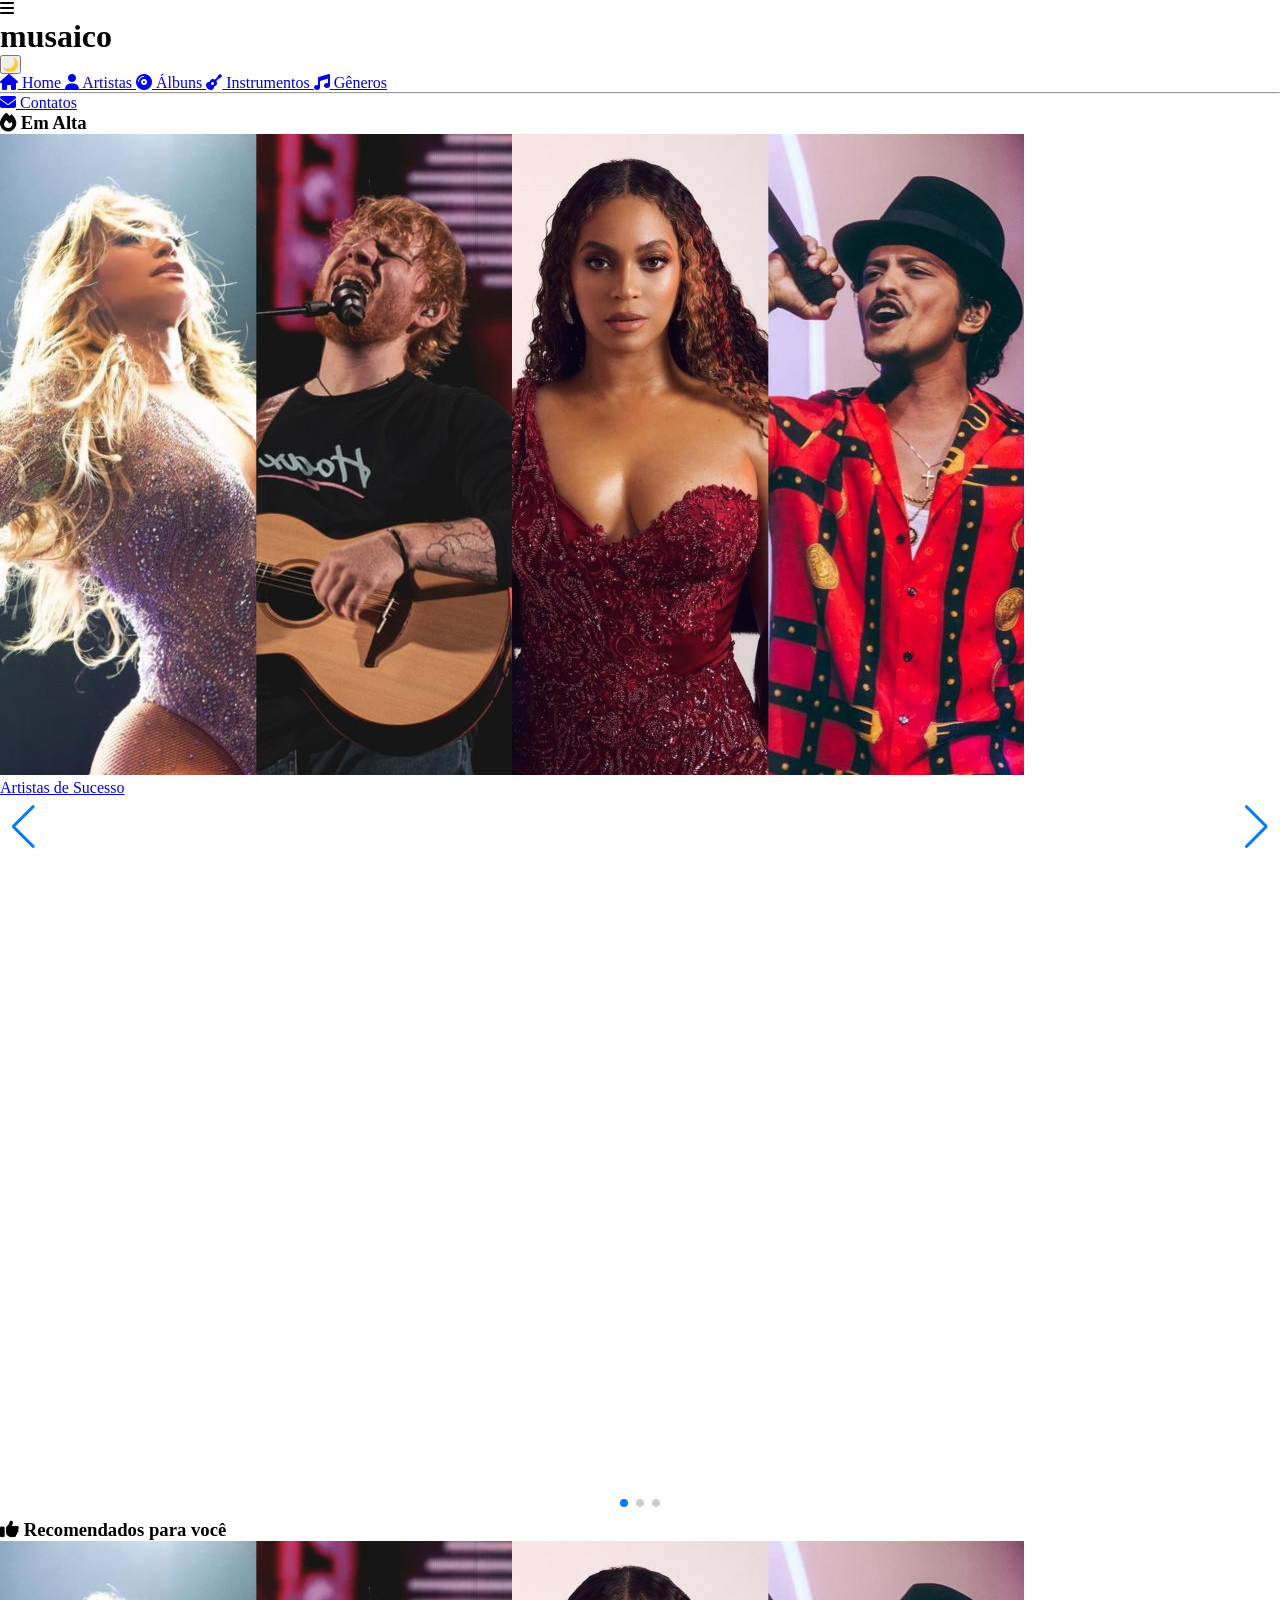
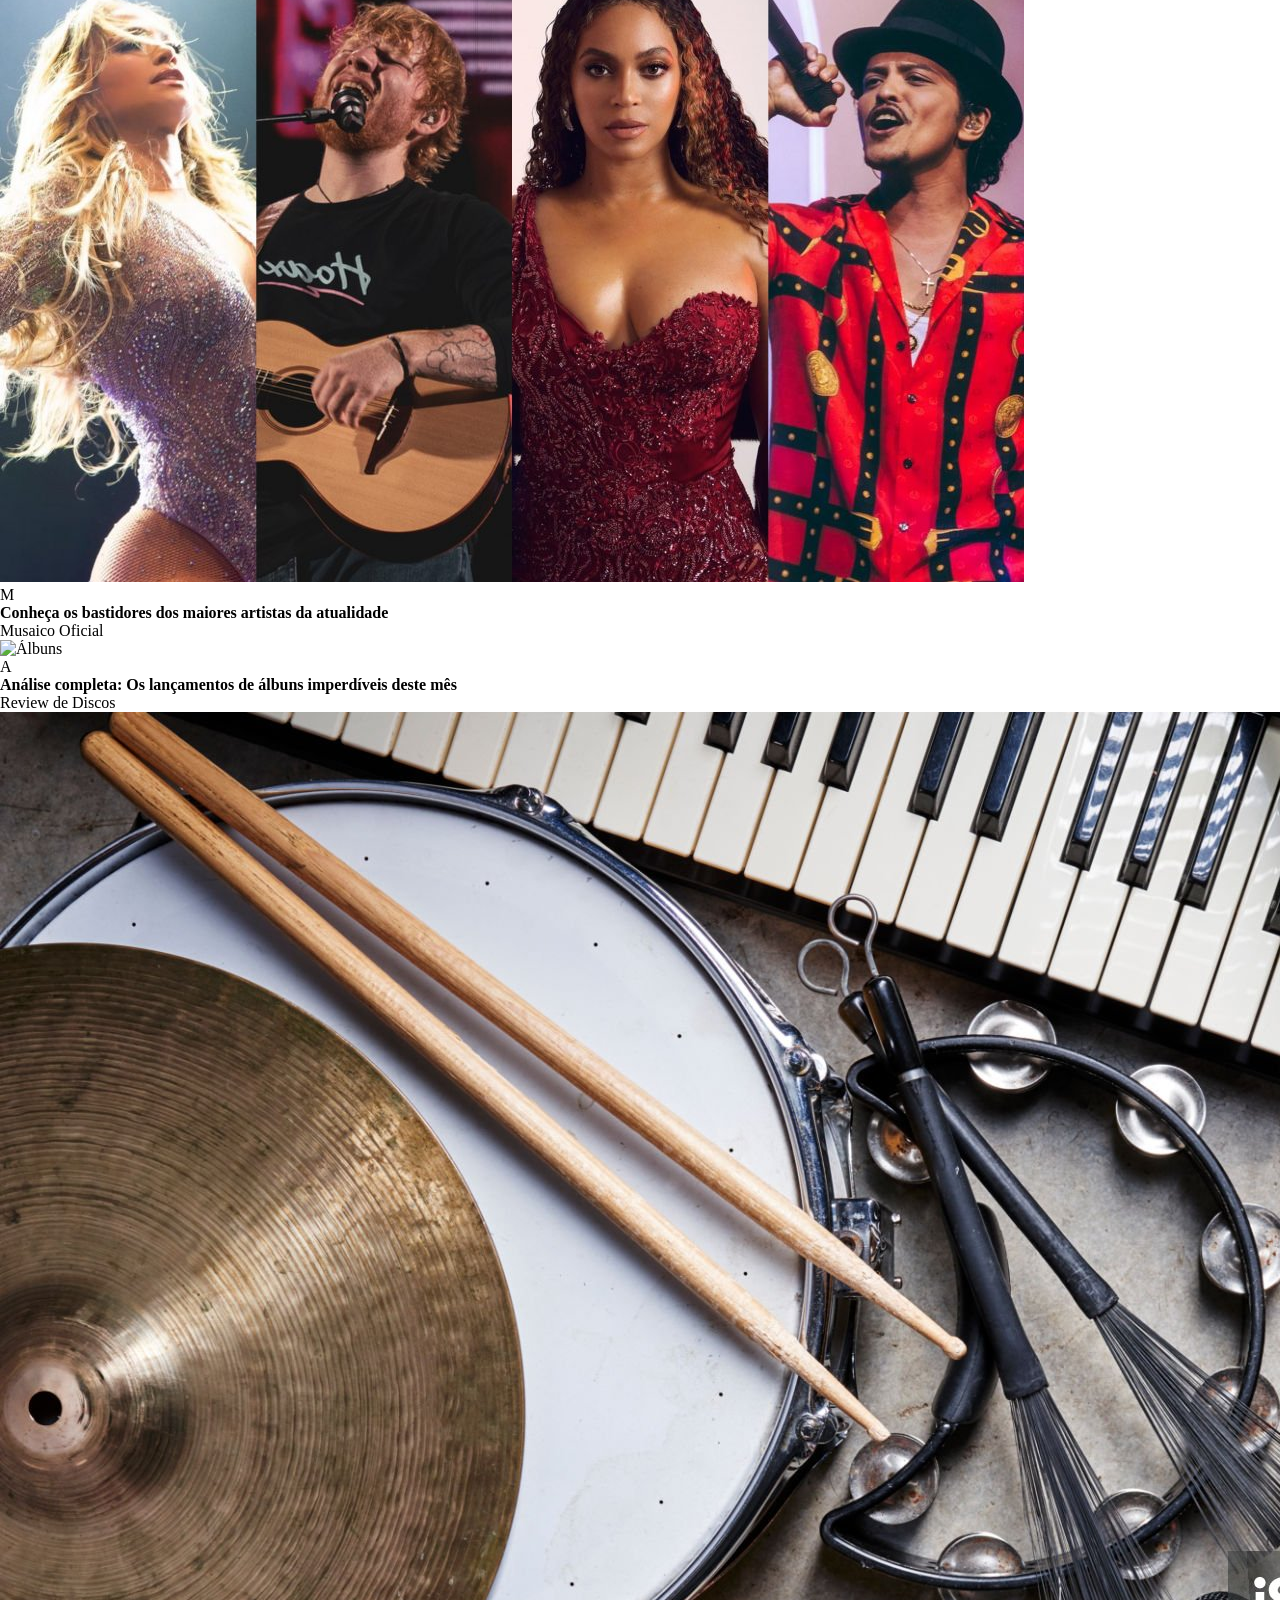
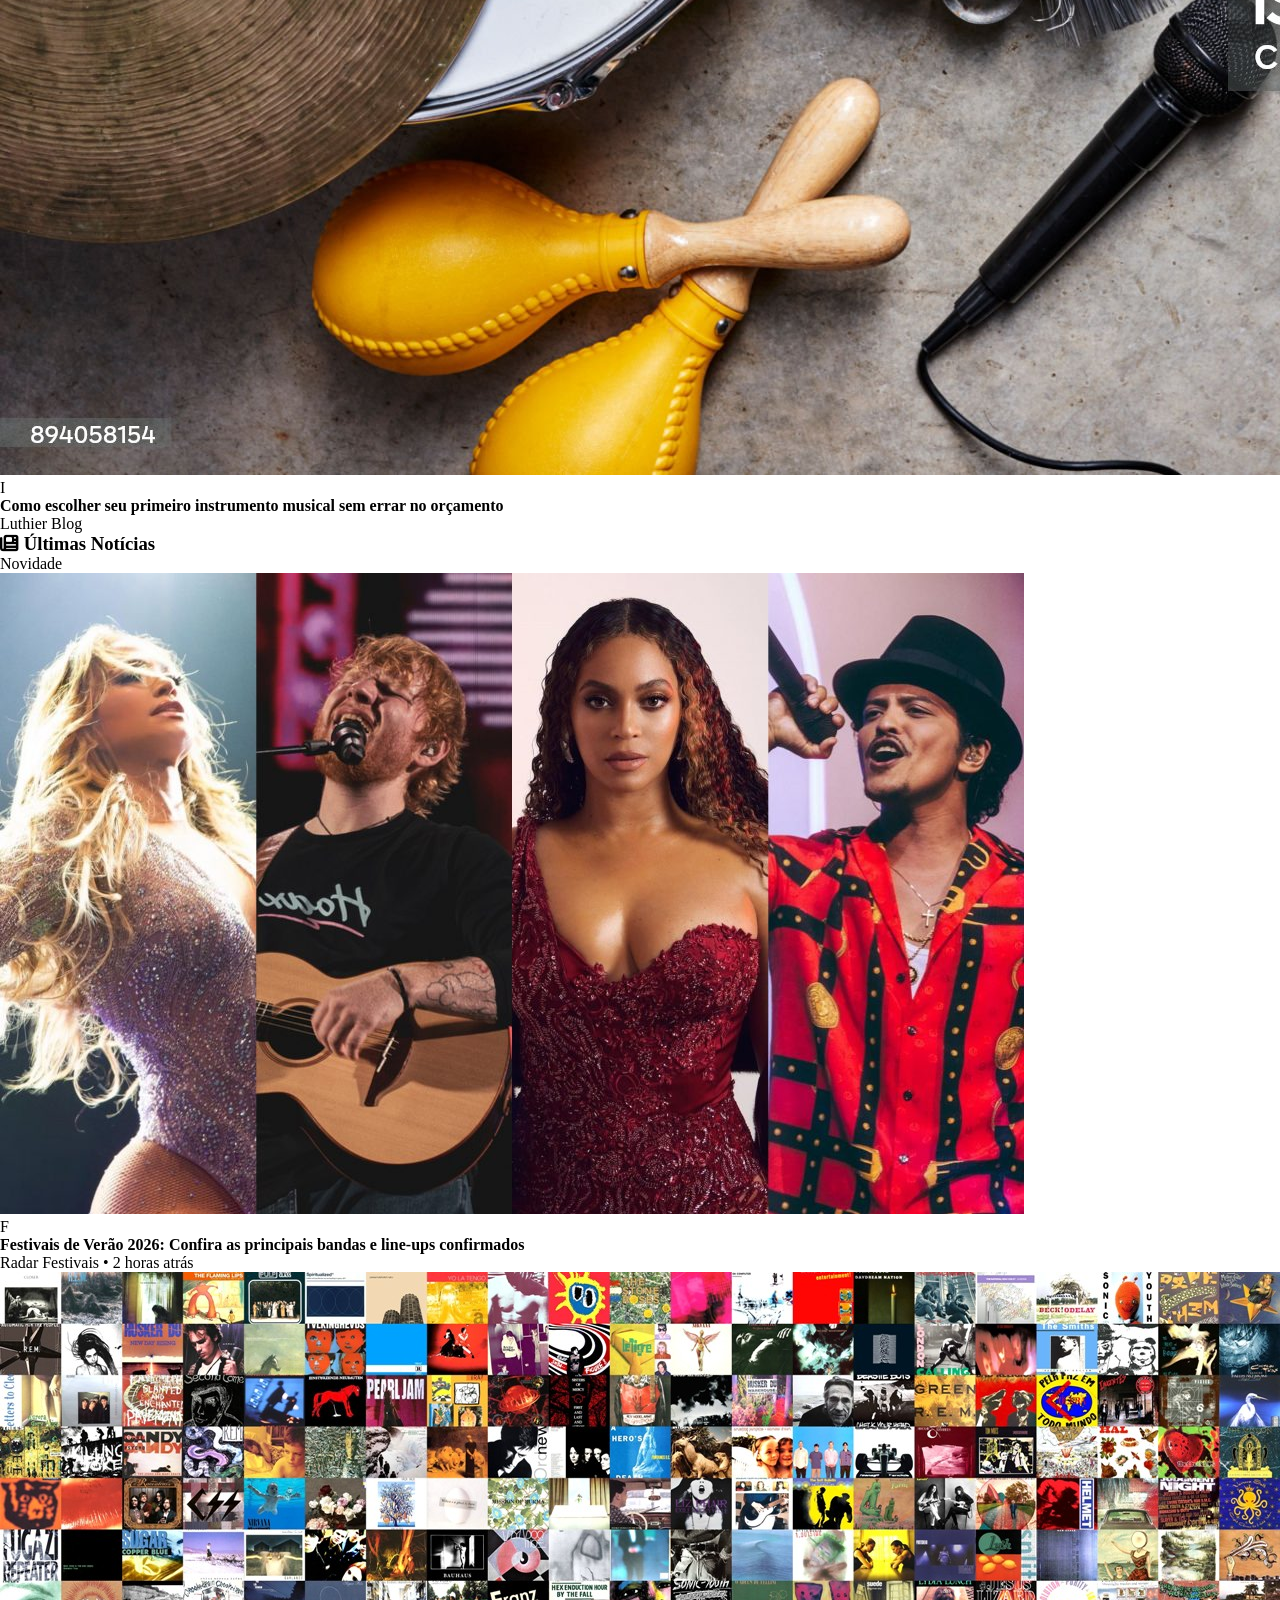
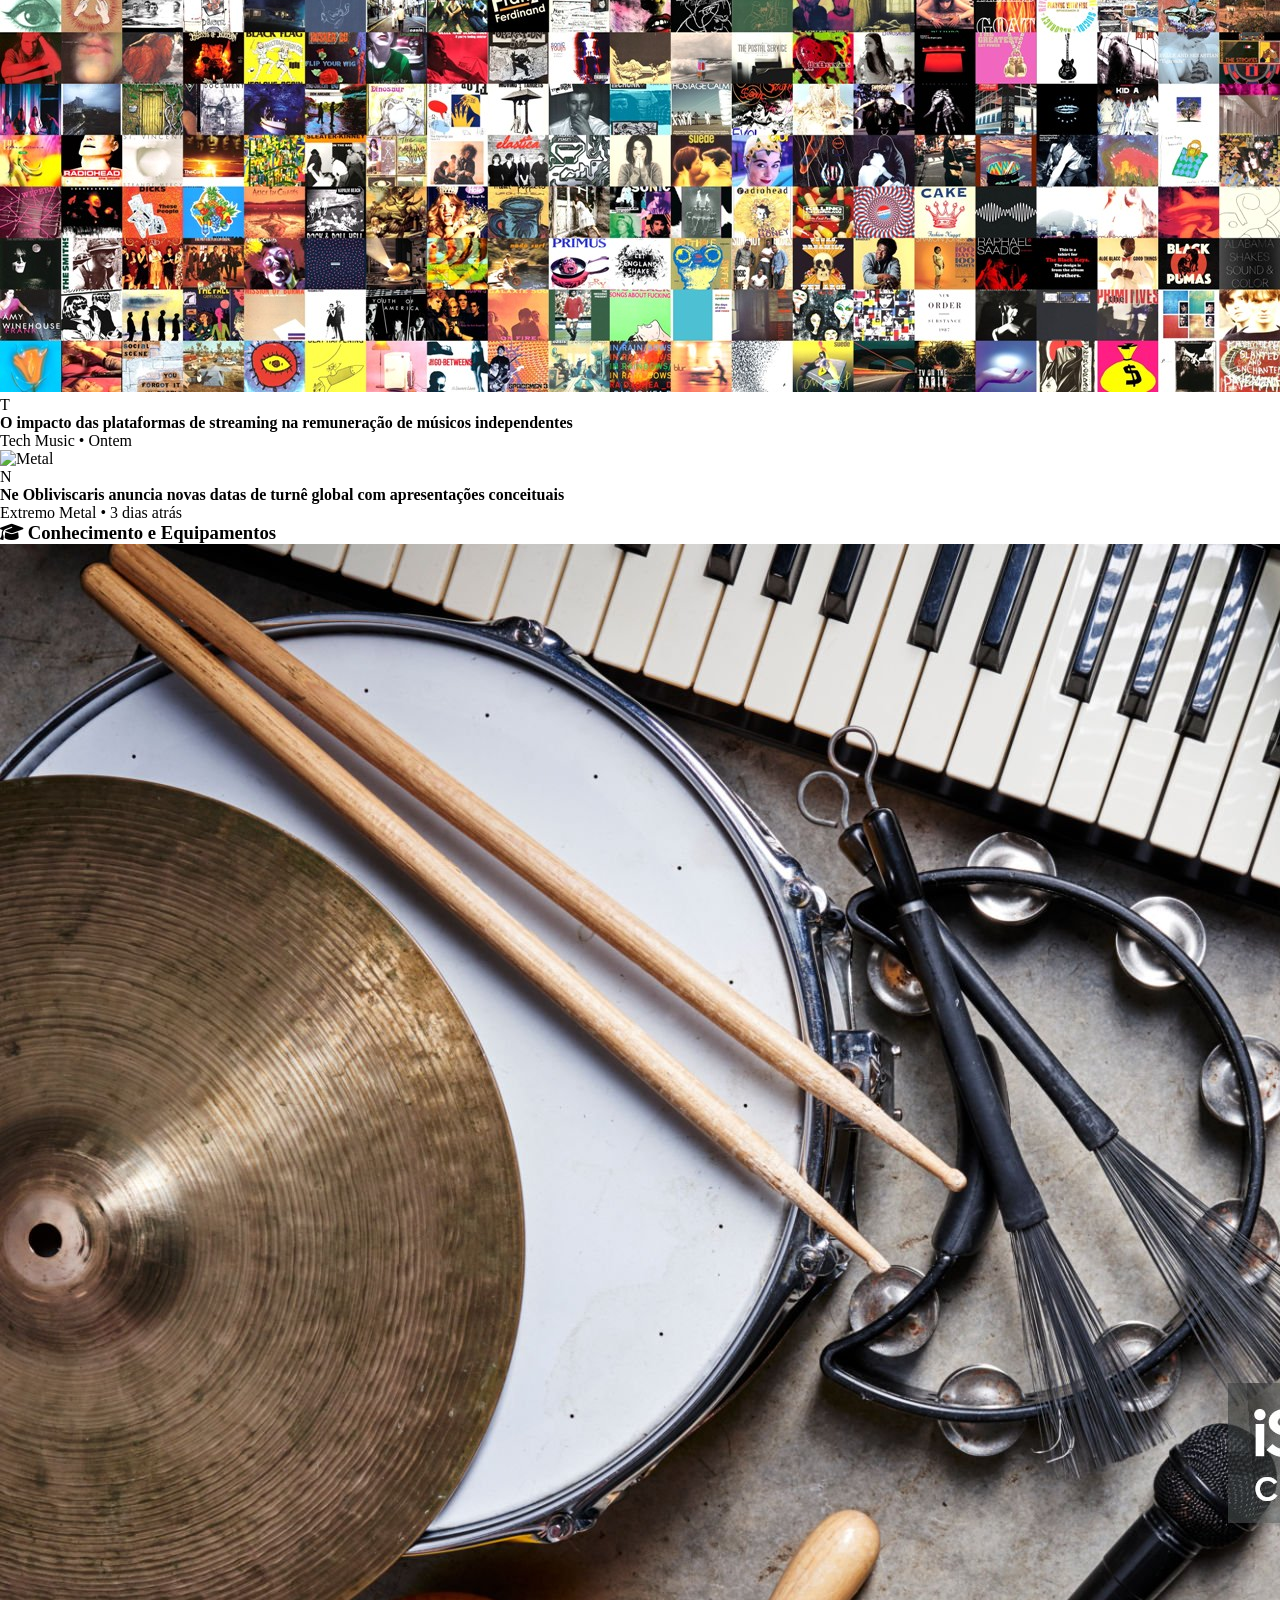
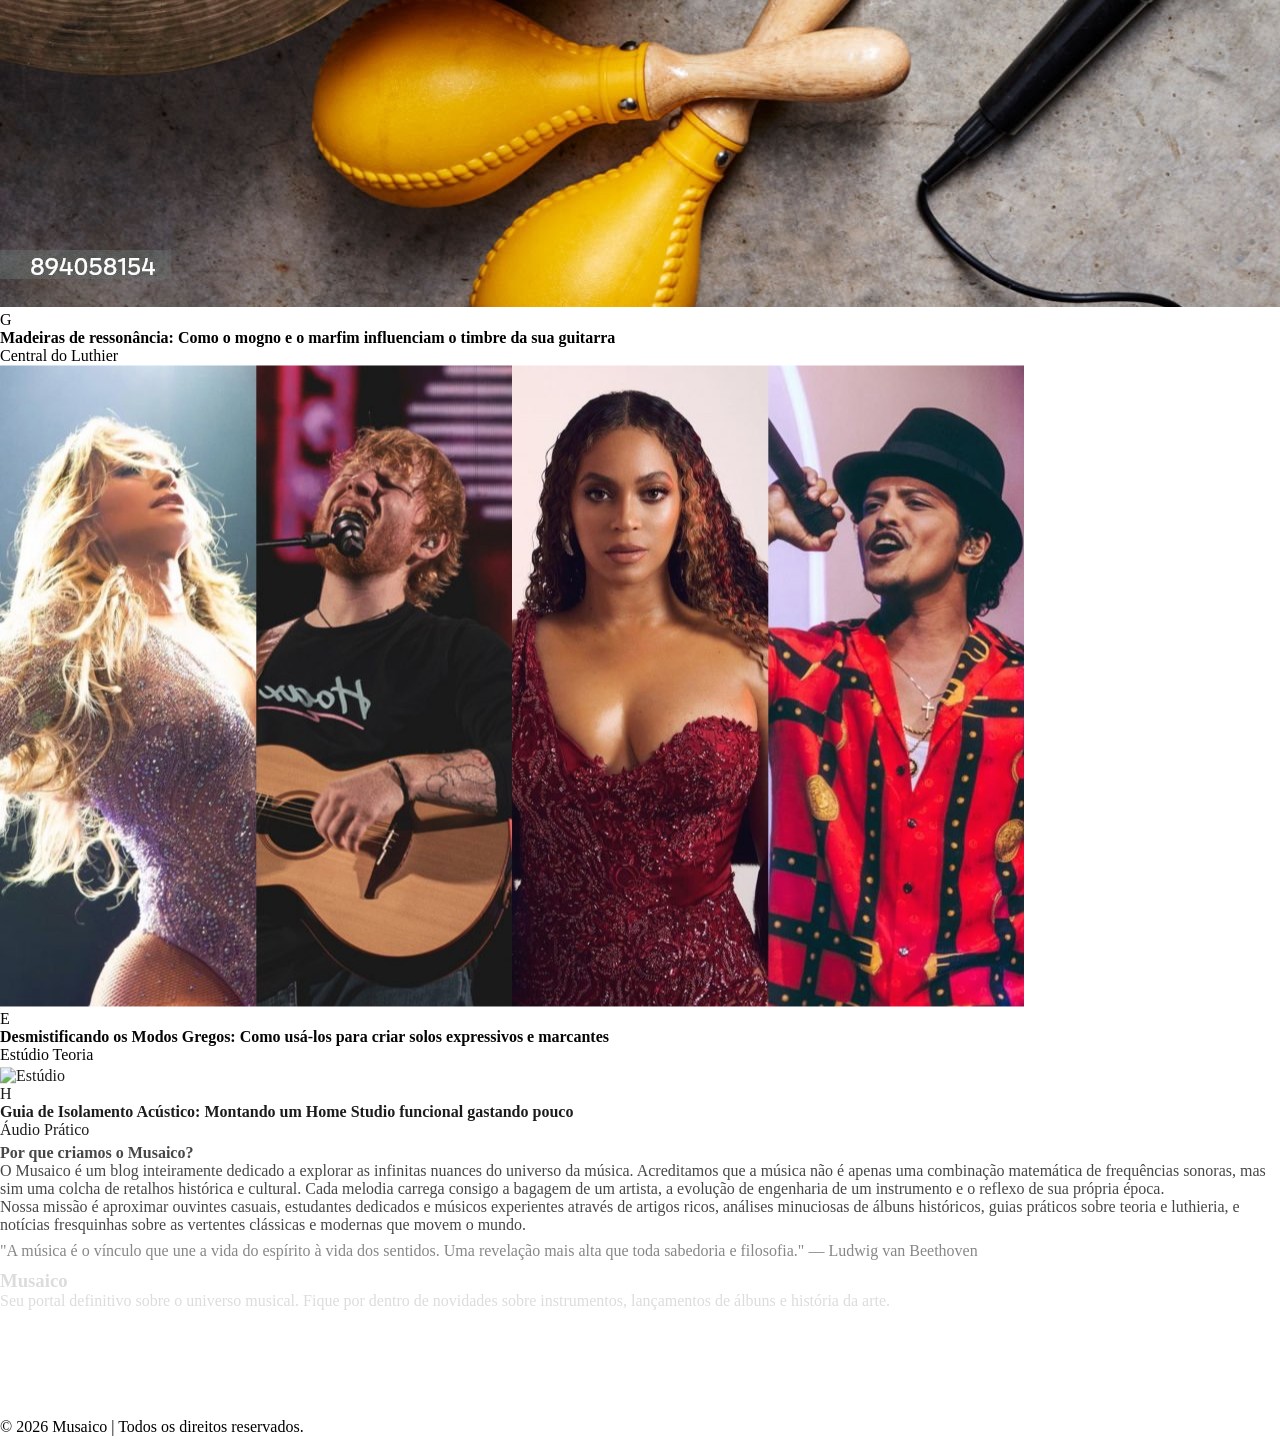
==== commit 9a03d043: "site musaico melhorei as fontes e  resolvi alguns problemas" ====
--- a/aop2-web/index.html
+++ b/aop2-web/index.html
@@ -7,34 +7,30 @@
     <meta name="author" content="Dio">
     <meta name="description" content="Musaico - Seu blog pessoal de música">
 
-    <!-- Tailwind CSS -->
     <script src="https://cdn.tailwindcss.com"></script>
 
-    <!-- Swiper.js CSS -->
     <link rel="stylesheet" href="https://cdn.jsdelivr.net/npm/swiper@9/swiper-bundle.min.css" />
-
-    <!-- Font Awesome Icones -->
     <link rel="stylesheet" href="https://cdnjs.cloudflare.com/ajax/libs/font-awesome/6.5.1/css/all.min.css">
 
-    <!-- Google Fonts -->
     <link rel="preconnect" href="https://fonts.googleapis.com">
     <link rel="preconnect" href="https://fonts.gstatic.com" crossorigin>
-    <link href="https://fonts.googleapis.com/css2?family=Poppins:wght=300;400;600;700&display=swap" rel="stylesheet">
-
-   <!-- css-->
+    <link href="https://fonts.googleapis.com/css2?family=Poppins:wght@300;400;600;700&display=swap" rel="stylesheet">
+
     <link rel="stylesheet" href="css/style.css">
 
     <title>Musaico</title>
 </head>
 
-<body
+
+<!-- NAO TIVE TEMPO ENT MUITAS FUNCIONALIDADES SÃO ILUSTRATIVAS AINDA.-->
+
+
+<body id="topo"
     class="bg-youtubeLightBg dark:bg-youtubeBg text-youtubeLightText dark:text-youtubeText font-['Poppins'] transition-colors duration-300 min-h-screen flex flex-col">
 
-    <!-- Header (Estilo YouTube Premium) -->
     <header
         class="fixed top-0 left-0 w-full bg-white/80 dark:bg-gray-900/80 backdrop-blur-md border-b border-gray-200 dark:border-gray-800 shadow-sm z-50 px-6 py-3 flex justify-between items-center">
         <div class="flex items-center gap-3">
-            <!-- Botão de Menu com o ID correto e visível em todas as telas -->
             <i id="menuBtn" class="fas fa-bars text-xl cursor-pointer hover:opacity-70"></i>
             <h1 class="text-2xl font-black tracking-tighter text-youtubeRed flex items-center gap-2">
                 <i class="fas fa-mosaic"></i>musaico
@@ -49,9 +45,12 @@
         </div>
     </header>
 
-    <!-- Sidebar Lateral Fixa (Estilo Clássico do YouTube) com ID para o JS -->
+<!--tentei mt concertar mas n consegui      -->
+
+
     <aside id="sidebar"
-        class="fixed top-[60px] left-0 w-64 h-[calc(60vh-60px)] bg-white dark:bg-youtubeSidebar border-r border-gray-200 dark:border-gray-800 p-4 hidden md:block overflow-y-auto transition-all duration-300 z-40">
+        class="fixed top-[60px] left-0 w-64 h-[calc(50vh-60px)] bg-white dark:bg-youtubeSidebar border-r border-gray-200 dark:border-gray-800 p-4 overflow-y-auto transition-transform duration-300 z-40 -translate-x-full md:translate-x-0">
+
         <nav class="flex flex-col space-y-1">
             <a href="index.html"
                 class="flex items-center gap-4 px-4 py-3 rounded-xl bg-gray-100 dark:bg-youtubeHover text-youtubeRed font-semibold">
@@ -81,156 +80,241 @@
         </nav>
     </aside>
 
-    <!-- Conteúdo Principal com ID e Margem responsiva inicial alinhada à Sidebar -->
     <main id="mainContent"
         class="flex-1 md:ml-64 pt-[100px] px-6 pb-12 max-w-7xl mx-auto w-full transition-all duration-300">
 
-        <!-- Banner de Destaque -->
-        <section id="topo"
-            class="relative my-6 h-60 md:h-80 flex items-center justify-start bg-[url('img/destaque1.jpg')] bg-cover bg-center rounded-2xl overflow-hidden shadow-lg border border-gray-200 dark:border-gray-800">
-            <div class="absolute inset-0 bg-gradient-to-r from-black/80 via-black/40 to-transparent"></div>
-            <div class="relative z-10 p-8 md:p-12 max-w-xl">
-                <h2 class="text-3xl md:text-5xl font-black text-white leading-tight mb-2">Explore o universo da música
-                </h2>
-                <p class="text-gray-200 hidden sm:block text-sm md:text-base">Descubra novos ritmos, álbuns históricos e
-                    os segredos por trás dos instrumentos mais famosos do mundo.</p>
-            </div>
-        </section>
-
-        <!-- Seção Swiper Carousel (Estilo Feed do Twitter/Cards Grandes) -->
-        <section class="my-10">
+        <section class="my-6">
             <h3 class="text-2xl font-bold mb-6 flex items-center gap-2">
                 <i class="fas fa-fire text-youtubeRed"></i> Em Alta
             </h3>
-            <div class="swiper mySwiper overflow-hidden rounded-2xl">
+            <div class="swiper mySwiper overflow-hidden rounded-2xl p-1">
                 <div class="swiper-wrapper">
-                    <div class="swiper-slide relative aspect-video bg-gray-800">
+                    <div class="swiper-slide relative aspect-video bg-gray-800 rounded-xl overflow-hidden">
                         <a href="paginas/artistas.html">
                             <img src="img/artistas.jpg" alt="Artistas"
                                 class="w-full h-full object-cover opacity-80 hover:scale-105 transition duration-500">
-                            <div
-                                class="absolute bottom-0 inset-x-0 p-4 bg-gradient-to-t from-black/90 to-transparent text-center">
-                                <span class="font-bold text-white text-lg tracking-wide uppercase">Artistas de
-                                    Sucesso</span>
+                            <div class="absolute bottom-0 inset-x-0 p-4 bg-gradient-to-t from-black/90 to-transparent text-center">
+                                <span class="font-bold text-white text-lg tracking-wide uppercase">Artistas de Sucesso</span>
                             </div>
                         </a>
                     </div>
-                    <div class="swiper-slide relative aspect-video bg-gray-800">
+                    <div class="swiper-slide relative aspect-video bg-gray-800 rounded-xl overflow-hidden">
                         <a href="paginas/albuns.html">
                             <img src="img/melhores-todos2.jpg" alt="Álbuns"
                                 class="w-full h-full object-cover opacity-80 hover:scale-105 transition duration-500">
-                            <div
-                                class="absolute bottom-0 inset-x-0 p-4 bg-gradient-to-t from-black/90 to-transparent text-center">
-                                <span class="font-bold text-white text-lg tracking-wide uppercase">Álbuns
-                                    Lendários</span>
+                            <div class="absolute bottom-0 inset-x-0 p-4 bg-gradient-to-t from-black/90 to-transparent text-center">
+                                <span class="font-bold text-white text-lg tracking-wide uppercase">Álbuns Lendários</span>
                             </div>
                         </a>
                     </div>
-                    <div class="swiper-slide relative aspect-video bg-gray-800">
-                        <!-- Corrigido o erro de digitação do .html aqui -->
+                    <div class="swiper-slide relative aspect-video bg-gray-800 rounded-xl overflow-hidden">
                         <a href="paginas/instrumentos.html">
                             <img src="img/instrumentos.jpg" alt="Instrumentos"
                                 class="w-full h-full object-cover opacity-80 hover:scale-105 transition duration-500">
-                            <div
-                                class="absolute bottom-0 inset-x-0 p-4 bg-gradient-to-t from-black/90 to-transparent text-center">
-                                <span class="font-bold text-white text-lg tracking-wide uppercase">Guia de
-                                    Instrumentos</span>
+                            <div class="absolute bottom-0 inset-x-0 p-4 bg-gradient-to-t from-black/90 to-transparent text-center">
+                                <span class="font-bold text-white text-lg tracking-wide uppercase">Guia de Instrumentos</span>
                             </div>
                         </a>
                     </div>
                 </div>
-                <!-- Controles do Swiper -->
                 <div class="swiper-button-next text-white hover:opacity-70"></div>
                 <div class="swiper-button-prev text-white hover:opacity-70"></div>
                 <div class="swiper-pagination"></div>
             </div>
         </section>
 
-        <!-- Grid de Cards Estilo Feed do YouTube -->
-        <section class="my-10">
-            <h3 class="text-2xl font-bold mb-6">Recomendados para você</h3>
+        <section class="my-12">
+            <h3 class="text-2xl font-bold mb-6 flex items-center gap-2">
+                <i class="fas fa-thumbs-up text-youtubeRed"></i> Recomendados para você
+            </h3>
             <div class="grid grid-cols-1 sm:grid-cols-2 lg:grid-cols-3 gap-6">
-                <!-- Card 1 -->
-                <div class="group cursor-pointer">
-                    <div class="overflow-hidden rounded-xl bg-gray-200 dark:bg-youtubeCard aspect-video mb-3 relative">
-                        <img src="img/artistas.jpg" alt="Artistas"
-                            class="w-full h-full object-cover group-hover:scale-102 transition duration-300">
-                    </div>
-                    <div class="flex gap-3 px-1">
-                        <div
-                            class="w-9 h-9 rounded-full bg-youtubeRed flex items-center justify-center text-white font-bold shrink-0">
-                            M</div>
-                        <div>
-                            <h4
-                                class="text-youtubeLightText dark:text-youtubeText font-bold leading-snug line-clamp-2 group-hover:text-youtubeRed transition-colors">
-                                Conheça os bastidores dos maiores artistas da atualidade</h4>
-                            <p class="text-youtubeLightTextSecondary dark:text-youtubeTextSecondary text-sm mt-1">
-                                Musaico Oficial • 12k visualizações</p>
-                        </div>
-                    </div>
-                </div>
-
-                <!-- Card 2 -->
-                <div class="group cursor-pointer">
-                    <div class="overflow-hidden rounded-xl bg-gray-200 dark:bg-youtubeCard aspect-video mb-3 relative">
-                        <img src="img/albuns.jpg" alt="Álbuns"
-                            class="w-full h-full object-cover group-hover:scale-102 transition duration-300">
-                    </div>
-                    <div class="flex gap-3 px-1">
-                        <div
-                            class="w-9 h-9 rounded-full bg-gray-500 flex items-center justify-center text-white font-bold shrink-0">
-                            A</div>
-                        <div>
-                            <h4
-                                class="text-youtubeLightText dark:text-youtubeText font-bold leading-snug line-clamp-2 group-hover:text-youtubeRed transition-colors">
-                                Análise completa: Os lançamentos de álbuns imperdíveis deste mês</h4>
-                            <p class="text-youtubeLightTextSecondary dark:text-youtubeTextSecondary text-sm mt-1">Review
-                                de Discos • 45k visualizações</p>
-                        </div>
-                    </div>
-                </div>
-
-                <!-- Card 3 -->
-                <div class="group cursor-pointer">
-                    <div class="overflow-hidden rounded-xl bg-gray-200 dark:bg-youtubeCard aspect-video mb-3 relative">
-                        <img src="img/instrumentos.jpg" alt="Instrumentos"
-                            class="w-full h-full object-cover group-hover:scale-102 transition duration-300">
-                    </div>
-                    <div class="flex gap-3 px-1">
-                        <div
-                            class="w-9 h-9 rounded-full bg-blue-600 flex items-center justify-center text-white font-bold shrink-0">
-                            I</div>
-                        <div>
-                            <h4
-                                class="text-youtubeLightText dark:text-youtubeText font-bold leading-snug line-clamp-2 group-hover:text-youtubeRed transition-colors">
-                                Como escolher seu primeiro instrumento musical sem errar no orçamento</h4>
-                            <p class="text-youtubeLightTextSecondary dark:text-youtubeTextSecondary text-sm mt-1">
-                                Luthier Blog • 8k visualizações</p>
-                        </div>
-                    </div>
-                </div>
+                
+                <div class="group cursor-pointer">
+                    <div class="overflow-hidden rounded-xl bg-gray-200 dark:bg-youtubeCard aspect-video mb-3 relative">
+                        <img src="img/artistas.jpg" alt="Artistas" class="w-full h-full object-cover group-hover:scale-102 transition duration-300">
+                    </div>
+                    <div class="flex gap-3 px-1">
+                        <div class="w-9 h-9 rounded-full bg-youtubeRed flex items-center justify-center text-white font-bold shrink-0">M</div>
+                        <div>
+                            <h4 class="text-youtubeLightText dark:text-youtubeText font-bold leading-snug line-clamp-2 group-hover:text-youtubeRed transition-colors">
+                                Conheça os bastidores dos maiores artistas da atualidade
+                            </h4>
+                            <p class="text-youtubeLightTextSecondary dark:text-youtubeTextSecondary text-sm mt-1">Musaico Oficial</p>
+                        </div>
+                    </div>
+                </div>
+
+                <div class="group cursor-pointer">
+                    <div class="overflow-hidden rounded-xl bg-gray-200 dark:bg-youtubeCard aspect-video mb-3 relative">
+                        <img src="img/albuns.jpg" alt="Álbuns" class="w-full h-full object-cover group-hover:scale-102 transition duration-300">
+                    </div>
+                    <div class="flex gap-3 px-1">
+                        <div class="w-9 h-9 rounded-full bg-gray-500 flex items-center justify-center text-white font-bold shrink-0">A</div>
+                        <div>
+                            <h4 class="text-youtubeLightText dark:text-youtubeText font-bold leading-snug line-clamp-2 group-hover:text-youtubeRed transition-colors">
+                                Análise completa: Os lançamentos de álbuns imperdíveis deste mês
+                            </h4>
+                            <p class="text-youtubeLightTextSecondary dark:text-youtubeTextSecondary text-sm mt-1">Review de Discos</p>
+                        </div>
+                    </div>
+                </div>
+
+                <div class="group cursor-pointer">
+                    <div class="overflow-hidden rounded-xl bg-gray-200 dark:bg-youtubeCard aspect-video mb-3 relative">
+                        <img src="img/instrumentos.jpg" alt="Instrumentos" class="w-full h-full object-cover group-hover:scale-102 transition duration-300">
+                    </div>
+                    <div class="flex gap-3 px-1">
+                        <div class="w-9 h-9 rounded-full bg-blue-600 flex items-center justify-center text-white font-bold shrink-0">I</div>
+                        <div>
+                            <h4 class="text-youtubeLightText dark:text-youtubeText font-bold leading-snug line-clamp-2 group-hover:text-youtubeRed transition-colors">
+                                Como escolher seu primeiro instrumento musical sem errar no orçamento
+                            </h4>
+                            <p class="text-youtubeLightTextSecondary dark:text-youtubeTextSecondary text-sm mt-1">Luthier Blog</p>
+                        </div>
+                    </div>
+                </div>
+
             </div>
         </section>
 
-
-        <div class="space-y-4 text-youtubeLightTextSecondary dark:text-youtubeTextSecondary text-sm leading-relaxed">
-            <p>
-                Lorem ipsum dolor sit amet consectetur, adipisicing elit. Adipisci corrupti a sit doloremque, rem,
-                ratione delectus saepe libero id aut eveniet ad esse magni perferendis iure nisi deserunt earum
-                inventore?
-            </p>
-            <div
-                class="border-l-4 border-youtubeRed bg-gray-100 dark:bg-youtubeCard p-4 rounded-r-xl italic my-4 text-youtubeLightText dark:text-youtubeText">
-                "A música é o vínculo que une a vida do espírito à vida dos sentidos."
-                <span
-                    class="block text-xs text-youtubeLightTextSecondary dark:text-youtubeTextSecondary mt-1 font-sans not-italic">—
-                    Ludwig van Beethoven</span>
-            </div>
-        </div>
+        <section class="my-12">
+            <h3 class="text-2xl font-bold mb-6 flex items-center gap-2">
+                <i class="fas fa-newspaper text-youtubeRed"></i> Últimas Notícias
+            </h3>
+            <div class="grid grid-cols-1 sm:grid-cols-2 lg:grid-cols-3 gap-6">
+                
+                <div class="group cursor-pointer">
+                    <div class="overflow-hidden rounded-xl bg-gray-200 dark:bg-youtubeCard aspect-video mb-3 relative">
+                        <div class="absolute top-2 right-2 bg-black/70 text-white text-xs px-2 py-1 rounded font-semibold z-10">Novidade</div>
+                        <img src="img/artistas.jpg" alt="Festivais" class="w-full h-full object-cover group-hover:scale-102 transition duration-300">
+                    </div>
+                    <div class="flex gap-3 px-1">
+                        <div class="w-9 h-9 rounded-full bg-purple-600 flex items-center justify-center text-white font-bold shrink-0">F</div>
+                        <div>
+                            <h4 class="text-youtubeLightText dark:text-youtubeText font-bold leading-snug line-clamp-2 group-hover:text-youtubeRed transition-colors">
+                                Festivais de Verão 2026: Confira as principais bandas e line-ups confirmados
+                            </h4>
+                            <p class="text-youtubeLightTextSecondary dark:text-youtubeTextSecondary text-sm mt-1">Radar Festivais • 2 horas atrás</p>
+                        </div>
+                    </div>
+                </div>
+
+                <div class="group cursor-pointer">
+                    <div class="overflow-hidden rounded-xl bg-gray-200 dark:bg-youtubeCard aspect-video mb-3 relative">
+                        <img src="img/melhores-todos2.jpg" alt="Streaming" class="w-full h-full object-cover group-hover:scale-102 transition duration-300">
+                    </div>
+                    <div class="flex gap-3 px-1">
+                        <div class="w-9 h-9 rounded-full bg-green-600 flex items-center justify-center text-white font-bold shrink-0">T</div>
+                        <div>
+                            <h4 class="text-youtubeLightText dark:text-youtubeText font-bold leading-snug line-clamp-2 group-hover:text-youtubeRed transition-colors">
+                                O impacto das plataformas de streaming na remuneração de músicos independentes
+                            </h4>
+                            <p class="text-youtubeLightTextSecondary dark:text-youtubeTextSecondary text-sm mt-1">Tech Music • Ontem</p>
+                        </div>
+                    </div>
+                </div>
+
+                <div class="group cursor-pointer">
+                    <div class="overflow-hidden rounded-xl bg-gray-200 dark:bg-youtubeCard aspect-video mb-3 relative">
+                        <img src="img/albuns.jpg" alt="Metal" class="w-full h-full object-cover group-hover:scale-102 transition duration-300">
+                    </div>
+                    <div class="flex gap-3 px-1">
+                        <div class="w-9 h-9 rounded-full bg-black flex items-center justify-center text-white font-bold shrink-0">N</div>
+                        <div>
+                            <h4 class="text-youtubeLightText dark:text-youtubeText font-bold leading-snug line-clamp-2 group-hover:text-youtubeRed transition-colors">
+                                Ne Obliviscaris anuncia novas datas de turnê global com apresentações conceituais
+                            </h4>
+                            <p class="text-youtubeLightTextSecondary dark:text-youtubeTextSecondary text-sm mt-1">Extremo Metal • 3 dias atrás</p>
+                        </div>
+                    </div>
+                </div>
+
+            </div>
         </section>
+
+        <section class="my-12">
+            <h3 class="text-2xl font-bold mb-6 flex items-center gap-2">
+                <i class="fas fa-graduation-cap text-youtubeRed"></i> Conhecimento e Equipamentos
+            </h3>
+            <div class="grid grid-cols-1 sm:grid-cols-2 lg:grid-cols-3 gap-6">
+                
+                <div class="group cursor-pointer">
+                    <div class="overflow-hidden rounded-xl bg-gray-200 dark:bg-youtubeCard aspect-video mb-3 relative">
+                        <img src="img/instrumentos.jpg" alt="Guitarras" class="w-full h-full object-cover group-hover:scale-102 transition duration-300">
+                    </div>
+                    <div class="flex gap-3 px-1">
+                        <div class="w-9 h-9 rounded-full bg-amber-600 flex items-center justify-center text-white font-bold shrink-0">G</div>
+                        <div>
+                            <h4 class="text-youtubeLightText dark:text-youtubeText font-bold leading-snug line-clamp-2 group-hover:text-youtubeRed transition-colors">
+                                Madeiras de ressonância: Como o mogno e o marfim influenciam o timbre da sua guitarra
+                            </h4>
+                            <p class="text-youtubeLightTextSecondary dark:text-youtubeTextSecondary text-sm mt-1">Central do Luthier</p>
+                        </div>
+                    </div>
+                </div>
+
+                <div class="group cursor-pointer">
+                    <div class="overflow-hidden rounded-xl bg-gray-200 dark:bg-youtubeCard aspect-video mb-3 relative">
+                        <img src="img/artistas.jpg" alt="Teoria" class="w-full h-full object-cover group-hover:scale-102 transition duration-300">
+                    </div>
+                    <div class="flex gap-3 px-1">
+                        <div class="w-9 h-9 rounded-full bg-indigo-600 flex items-center justify-center text-white font-bold shrink-0">E</div>
+                        <div>
+                            <h4 class="text-youtubeLightText dark:text-youtubeText font-bold leading-snug line-clamp-2 group-hover:text-youtubeRed transition-colors">
+                                Desmistificando os Modos Gregos: Como usá-los para criar solos expressivos e marcantes
+                            </h4>
+                            <p class="text-youtubeLightTextSecondary dark:text-youtubeTextSecondary text-sm mt-1">Estúdio Teoria</p>
+                        </div>
+                    </div>
+                </div>
+
+                <div class="group cursor-pointer">
+                    <div class="overflow-hidden rounded-xl bg-gray-200 dark:bg-youtubeCard aspect-video mb-3 relative">
+                        <img src="img/albuns.jpg" alt="Estúdio" class="w-full h-full object-cover group-hover:scale-102 transition duration-300">
+                    </div>
+                    <div class="flex gap-3 px-1">
+                        <div class="w-9 h-9 rounded-full bg-red-500 flex items-center justify-center text-white font-bold shrink-0">H</div>
+                        <div>
+                            <h4 class="text-youtubeLightText dark:text-youtubeText font-bold leading-snug line-clamp-2 group-hover:text-youtubeRed transition-colors">
+                                Guia de Isolamento Acústico: Montando um Home Studio funcional gastando pouco
+                            </h4>
+                            <p class="text-youtubeLightTextSecondary dark:text-youtubeTextSecondary text-sm mt-1">Áudio Prático</p>
+                        </div>
+                    </div>
+                </div>
+
+            </div>
+        </section>
+
+        <section class="my-14 border-t border-gray-200 dark:border-gray-800 pt-10">
+            <div class="grid grid-cols-1 lg:grid-cols-3 gap-8 items-start">
+                <div class="lg:col-span-2 space-y-4">
+                    <h4 class="text-xl font-bold text-youtubeLightText dark:text-youtubeText">Por que criamos o Musaico?</h4>
+                    <p class="text-youtubeLightTextSecondary dark:text-youtubeTextSecondary text-sm leading-relaxed">
+                        O Musaico é um blog inteiramente dedicado a explorar as infinitas nuances do universo da música. 
+                        Acreditamos que a música não é apenas uma combinação matemática de frequências sonoras, mas sim uma 
+                        colcha de retalhos histórica e cultural. Cada melodia carrega consigo a bagagem de um artista, a evolução 
+                        de engenharia de um instrumento e o reflexo de sua própria época. <!-- texto generico I.A-->
+                    </p>
+                    <p class="text-youtubeLightTextSecondary dark:text-youtubeTextSecondary text-sm leading-relaxed">
+                        Nossa missão é aproximar ouvintes casuais, estudantes dedicados e músicos experientes através de artigos ricos, 
+                        análises minuciosas de álbuns históricos, guias práticos sobre teoria e luthieria, e notícias fresquinhas sobre 
+                        as vertentes clássicas e modernas que movem o mundo.
+                    </p>
+                </div>
+                <div class="lg:col-span-1">
+                    <div class="border-l-4 border-youtubeRed bg-gray-100 dark:bg-youtubeCard p-5 rounded-r-xl italic text-youtubeLightText dark:text-youtubeText">
+                        "A música é o vínculo que une a vida do espírito à vida dos sentidos. Uma revelação mais alta que toda sabedoria e filosofia."
+                        <span class="block text-xs text-youtubeLightTextSecondary dark:text-youtubeTextSecondary mt-2 font-sans not-italic font-semibold">
+                            — Ludwig van Beethoven <!--gosto mt dessa frase, ia colocar outra "quem tem musica jamais padecera de solidao -->
+                        </span>
+                    </div>
+                </div>
+            </div>
+        </section>
+
     </main>
 
-    <!-- Footer Padrão Profissional -->
     <footer class="bg-white dark:bg-youtubeSidebar border-t border-gray-200 dark:border-gray-800 text-sm mt-auto">
         <div class="max-w-7xl mx-auto px-6 py-10 grid grid-cols-1 md:grid-cols-3 gap-8">
             <div>
@@ -265,13 +349,11 @@
                 </div>
             </div>
         </div>
-        <div
-            class="border-t border-gray-200 dark:border-gray-800 py-4 text-center text-xs text-youtubeLightTextSecondary dark:text-youtubeTextSecondary">
+        <div class="border-t border-gray-200 dark:border-gray-800 py-4 text-center text-xs text-youtubeLightTextSecondary dark:text-youtubeTextSecondary">
             © 2026 Musaico | Todos os direitos reservados.
         </div>
     </footer>
 
-    <!-- Configuração do JSON de Temas do Tailwind -->
     <script>
         tailwind.config = {
             darkMode: 'class',
@@ -299,46 +381,41 @@
         };
     </script>
 
-    <!-- Scripts de Bibliotecas Externas -->
     <script src="https://cdn.jsdelivr.net/npm/swiper@9/swiper-bundle.min.js"></script>
     <script src="https://cdnjs.cloudflare.com/ajax/libs/gsap/3.13.0/gsap.min.js"></script>
     <script src="js/darkmode.js"></script>
 
-    <!-- Script de inicialização dos efeitos e do Botão Toggle de Hamburguer da Sidebar -->
     <script>
         document.addEventListener("DOMContentLoaded", function () {
             const menuBtn = document.getElementById('menuBtn');
             const sidebar = document.getElementById('sidebar');
             const mainContent = document.getElementById('mainContent');
 
+            function initLayout() {
+                if (window.innerWidth >= 768) {
+                    sidebar.classList.remove('-translate-x-full');
+                    mainContent.classList.add('md:ml-64');
+                } else {
+                    sidebar.classList.add('-translate-x-full');
+                    mainContent.classList.remove('md:ml-64');
+                }
+            }
+            
+            initLayout();
+
             if (menuBtn && sidebar && mainContent) {
                 menuBtn.addEventListener('click', () => {
-                    // Se estiver em telas de computador (Desktop)
+                    sidebar.classList.toggle('-translate-x-full');
                     if (window.innerWidth >= 768) {
-                        if (sidebar.classList.contains('md:block')) {
-                            sidebar.classList.remove('md:block');
-                            sidebar.classList.add('md:hidden');
-                            mainContent.classList.remove('md:ml-64'); // Retrai o espaço da barra
-                        } else {
-                            sidebar.classList.remove('md:hidden');
-                            sidebar.classList.add('md:block');
-                            mainContent.classList.add('md:ml-64'); // Expande de volta o espaço
-                        }
-                    } else {
-                        // Se estiver em telas de celular (Mobile)
-                        if (sidebar.classList.contains('hidden')) {
-                            sidebar.classList.remove('hidden');
-                            sidebar.classList.add('block');
-                        } else {
-                            sidebar.classList.remove('block');
-                            sidebar.classList.add('hidden');
-                        }
+                        mainContent.classList.toggle('md:ml-64');
                     }
                 });
             }
+
+            window.addEventListener('resize', initLayout);
         });
 
-        // Inicialização do Swiper Carousel
+        // Carousel Swiper
         const swiper = new Swiper('.mySwiper', {
             slidesPerView: 1,
             spaceBetween: 24,
@@ -356,21 +433,17 @@
                 prevEl: '.swiper-button-prev'
             },
             breakpoints: {
-                640: {
-                    slidesPerView: 2
-                },
-                1024: {
-                    slidesPerView: 3
-                }
+                640: { slidesPerView: 2 },
+                1024: { slidesPerView: 3 }
             }
         });
 
-        // Animação GSAP suave na entrada
+        // GSAP Elements Stagger Animation
         gsap.from(".group, .swiper-slide", {
             opacity: 0,
             y: 30,
             duration: 0.8,
-            stagger: 0.1,
+            stagger: 0.08,
             ease: "power2.out"
         });
     </script>
